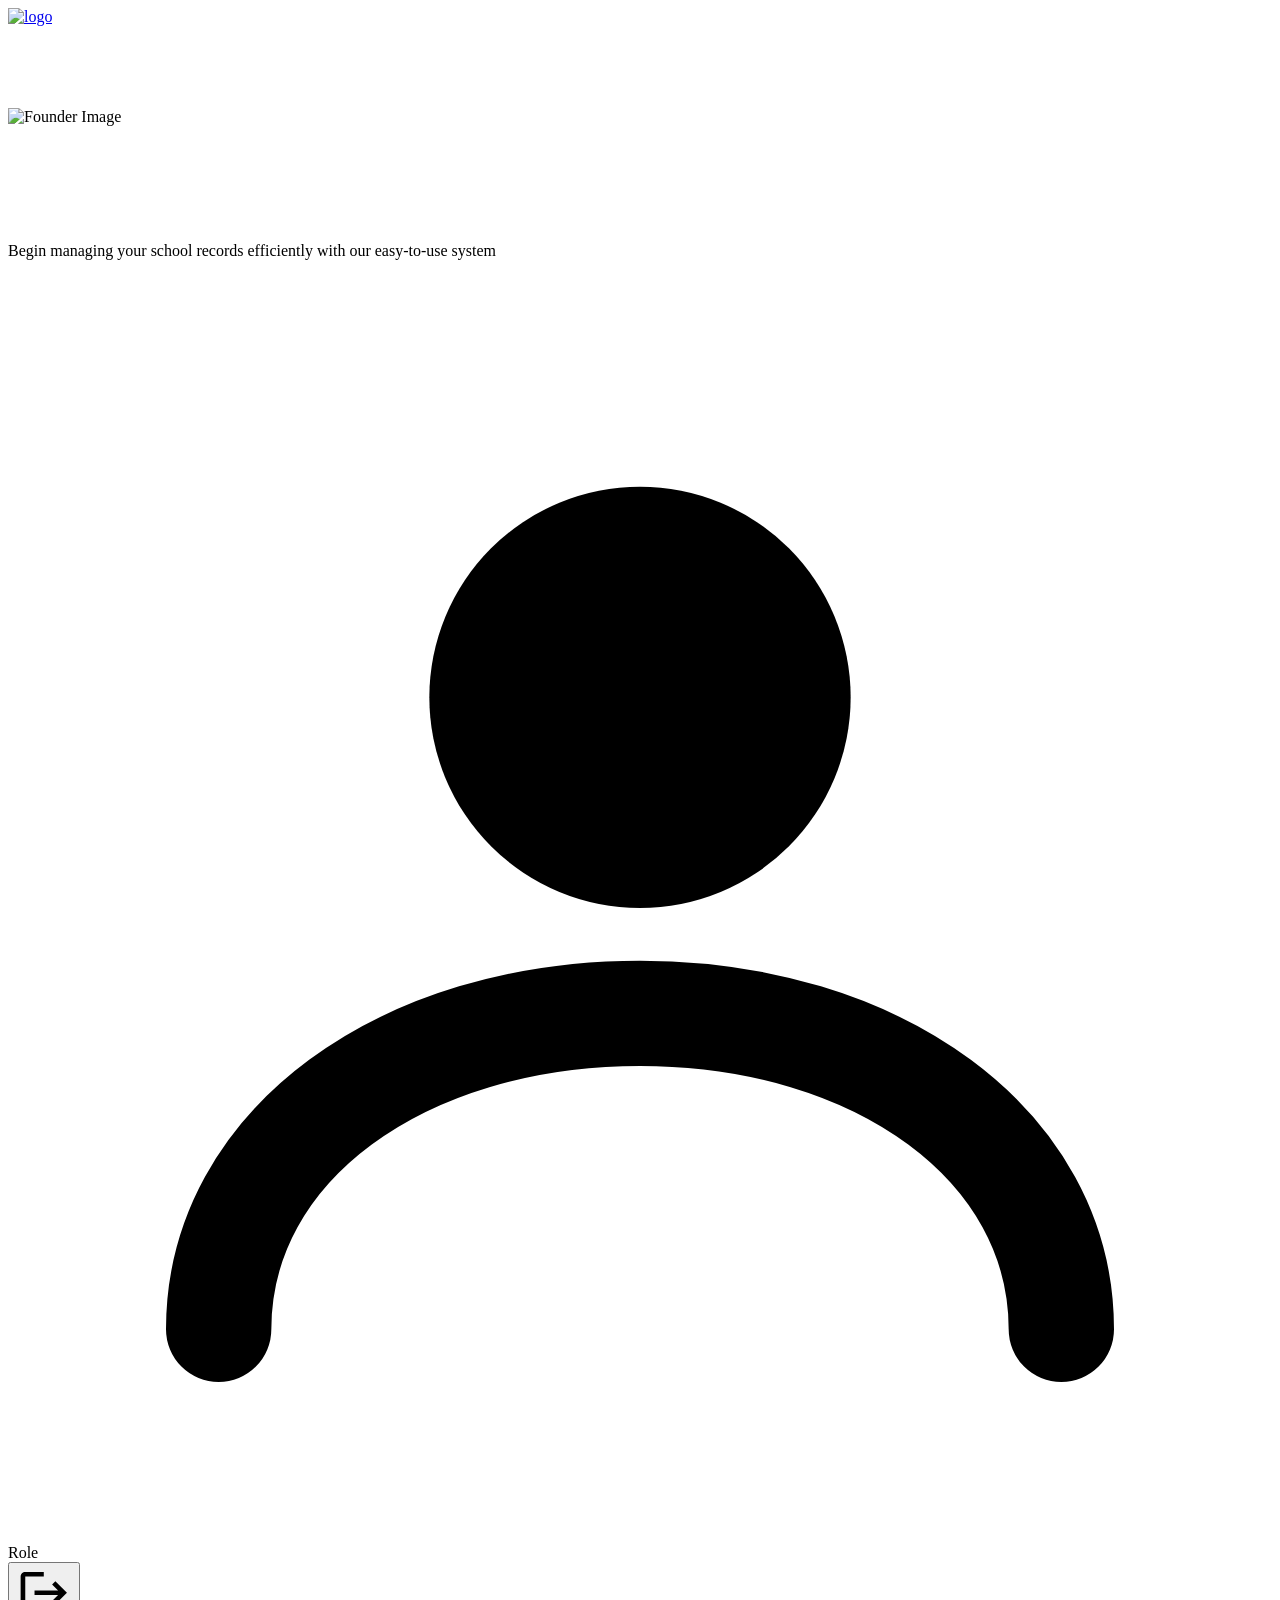
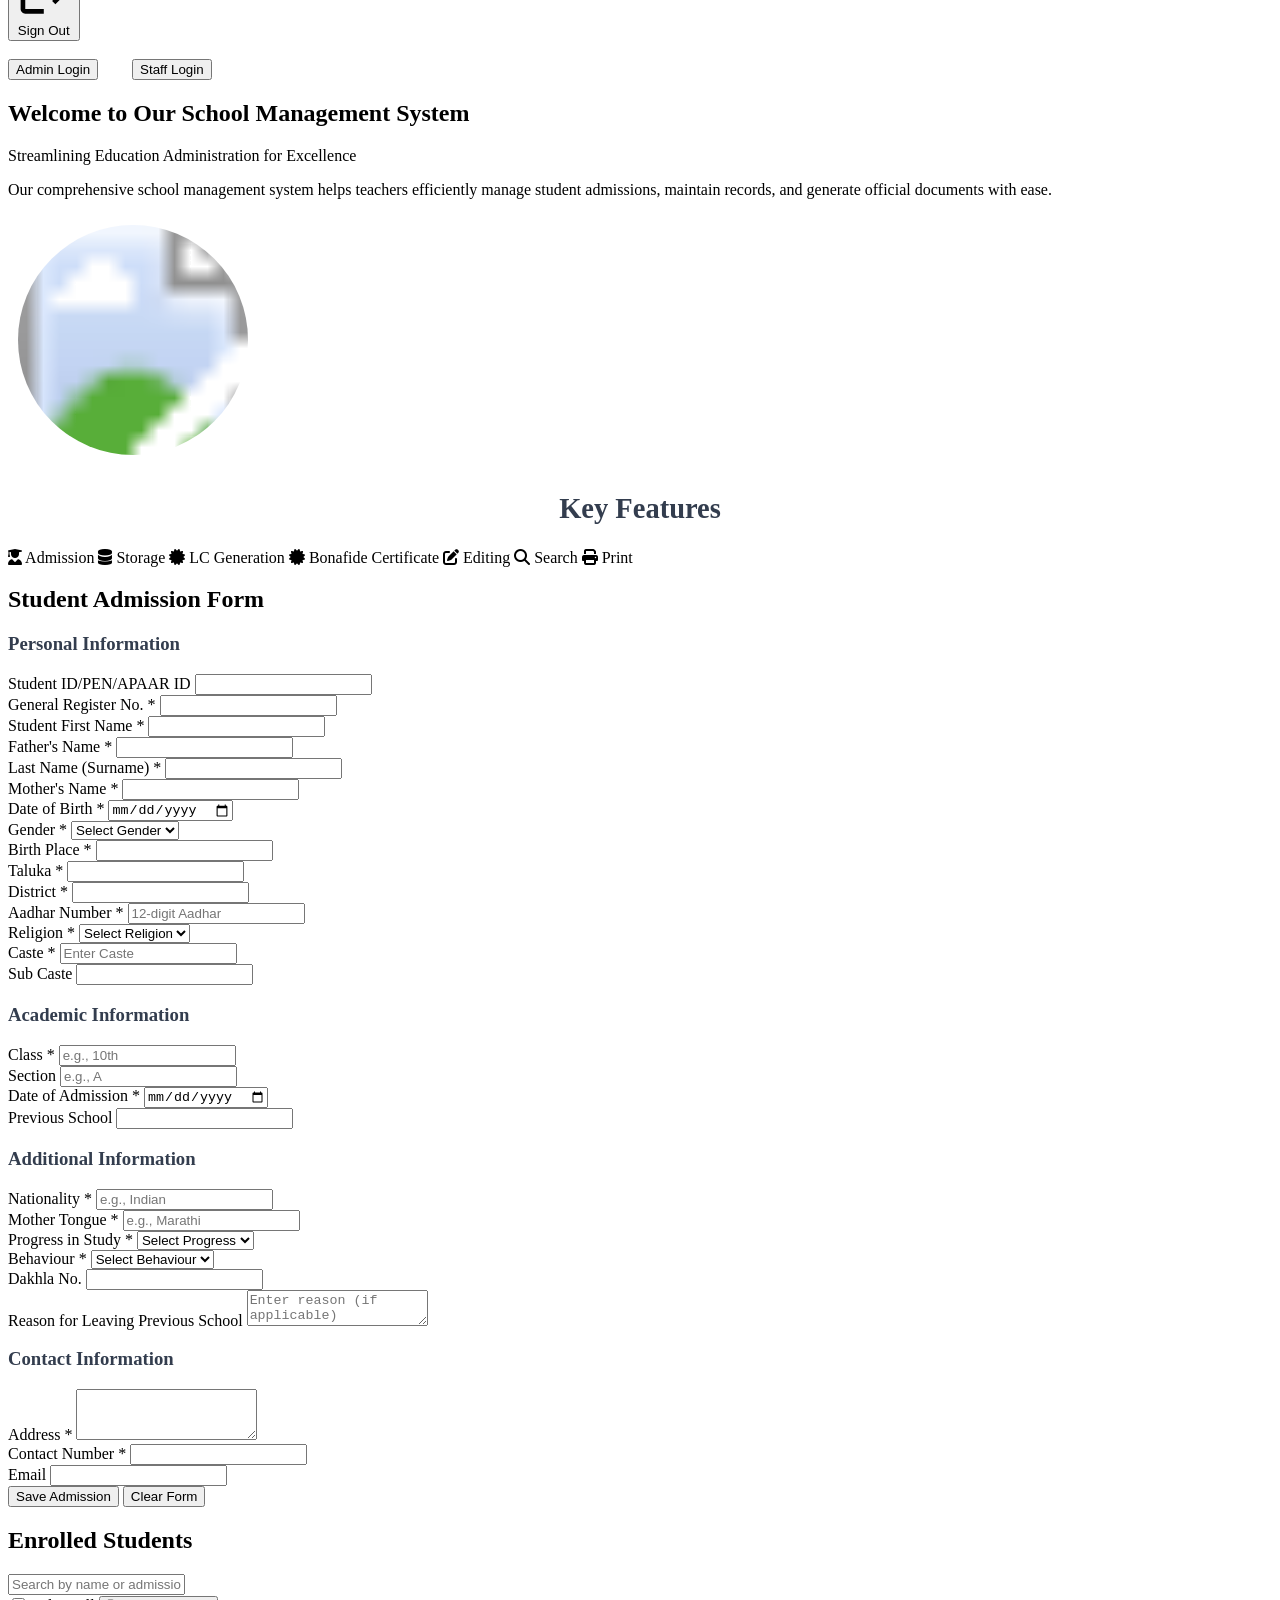
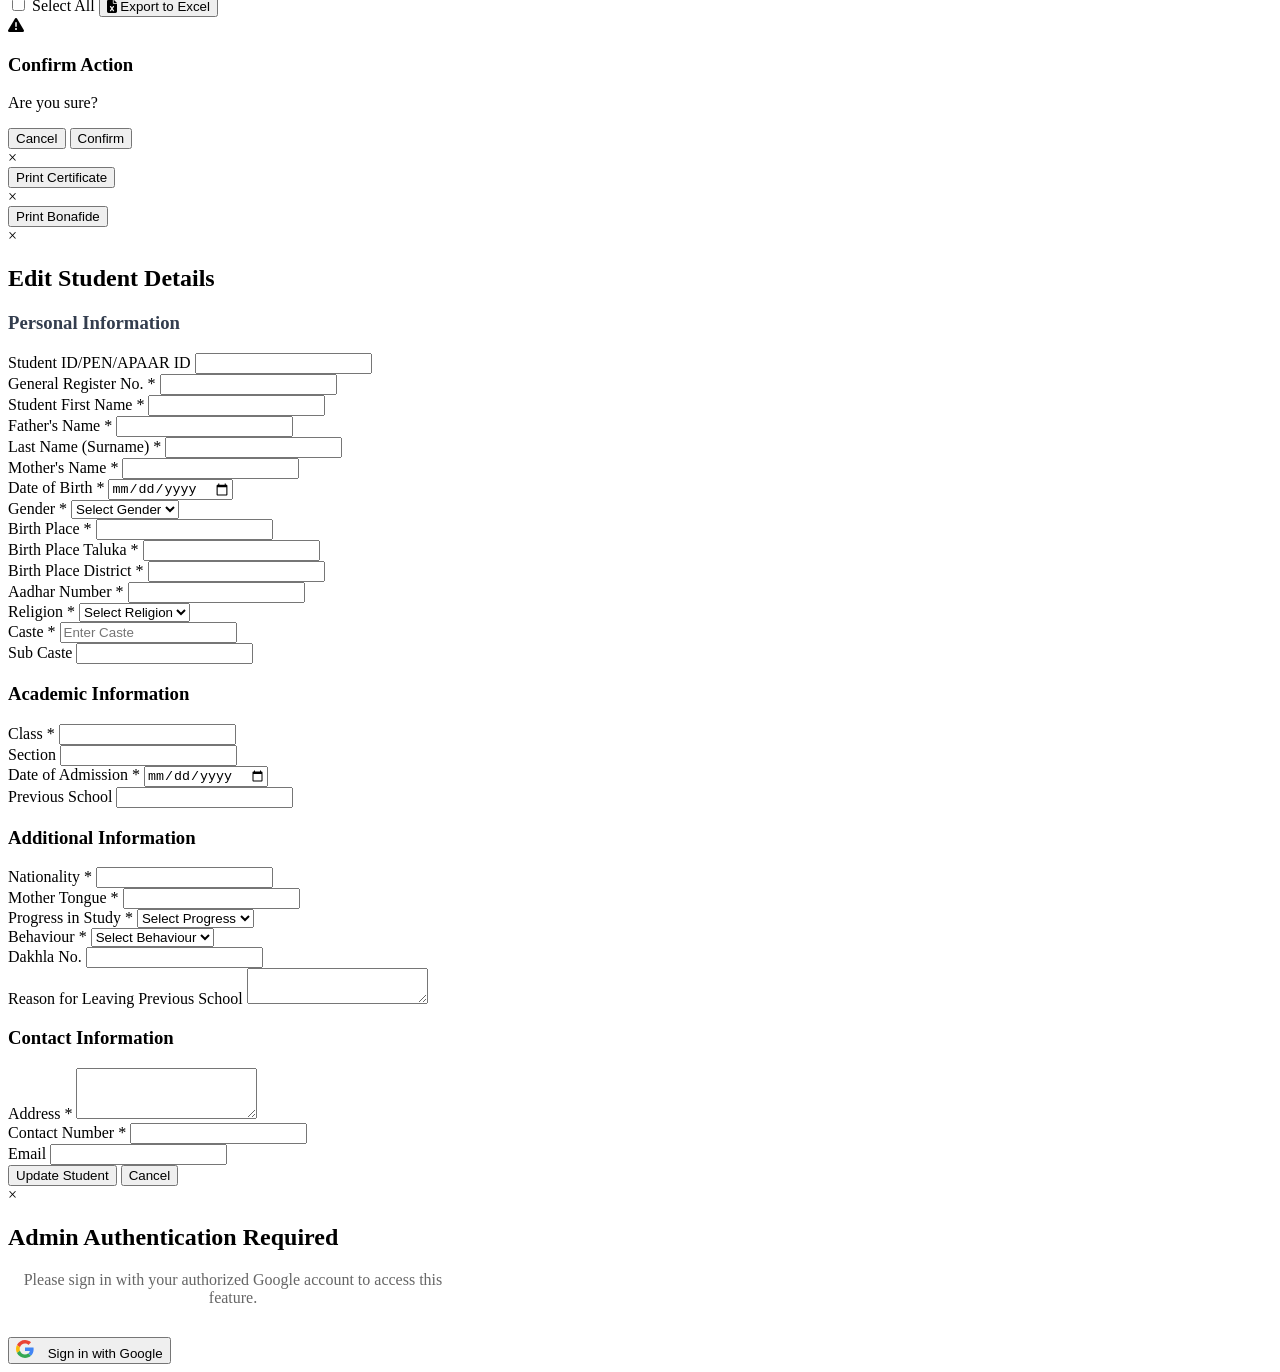
==== index.html @ 390c2765 "Update CSV with DOB in words and set Regno to number only" ====
<!DOCTYPE html>
<html lang="en">

<head>
    <meta charset="UTF-8">
    <meta name="viewport" content="width=device-width, initial-scale=1.0">
    <title>मराठी अध्यापक विद्यालय संलग्नित सरावपाठ शाळा</title>
    <link href="https://fonts.googleapis.com/css?family=Poppins:400,600&display=swap" rel="stylesheet">
    <link href="https://fonts.googleapis.com/css2?family=Noto+Sans+Devanagari:wght@400;600;700&display=swap"
        rel="stylesheet">
    <link rel="stylesheet" href="styles.css">
    <link rel="stylesheet" href="https://cdnjs.cloudflare.com/ajax/libs/font-awesome/6.5.0/css/all.min.css">
    <link rel="icon" href="data:,">
</head>

<body>
    <!-- <div class="container"> -->
    <!-- <header>
            <div class="custom-header-flex">
    <! ...existing content... -->

    <!-- Left Logo
                <a href="index.php">
                    <img src="images/logo.png" alt="Institution Logo" class="img-fluid" style="max-height: 100px;">
                </a>

                <!- College Name and Details -->
    <!-- <div class="text-center">
                    <span style="color: #163269; font-size: 19px; margin-bottom: 5px;">
                        Mahatma Gandhi Vidyamandir's
                    </span>
                    <h3 style="color: #163269; font-size: 25px; margin: 5px 0;">
                        Maharaja Sayajirao Gaikwad Arts, Science &amp; Commerce College
                    </h3>
                    <span style="font-weight: normal; color: #163269; font-size: 19px;">
                        Tal. Malegaon, Dist. Nashik (MS) (Estd. 1959)<br>
                        
                    </span>
                    
                </div> -->

    <!-- Right Logo -->
    <!-- <a href="index.php">
                    <img src="images/Karmaveer bhausaheb hiray.jpg" alt="Founder Image" class="img-fluid img-thumbnail rounded" style="max-height: 100px;">
                </a>
            </div> -->
    <!-- <h1>School Management System</h1>
            <p class="subtitle">Admission & Leaving Certificate Management</p> -->
    </header>
    <nav class="main-nav">
        <div class="nav-inner">
            <a class="nav-brand" href="index.html"><img src="images/logo.png" alt="logo"></a>
            <div class="text-center">
                <span
                    style="color: #ffffff; font-size: 19px; margin-bottom: 5px auto;display: block;text-align: center;">
                    Mahatma Gandhi Vidyamandir's
                </span>
                <h3 style="color: #ffffff; font-size: 25px; margin: 5px 0;">
                    Marathi Adhyapak Vidyalay Attached Saravpath Shala, Malegaon Camp
                </h3>
                <span style="font-weight: normal; color: #ffffff; font-size: 19px;display: block;text-align: center;">
                    Tal. Malegaon, Dist. Nashik, Maharashtra<br>

                </span>

            </div>

            <img src="images/Karmaveer bhausaheb hiray.jpg" alt="Founder Image" class="img-fluid img-thumbnail rounded"
                style="max-height: 110px;">

            <!-- <ul class="nav-links">
      <li><a href="#" onclick="showTab('home')">Home</a></li>
      <li><a href="#" onclick="showTab('admission')">Admission</a></li>
      <li><a href="#" onclick="showTab('students')">Students</a></li>
      <li><a href="#">About</a></li>
    </ul>  -->

            <!-- <button class="nav-toggle" aria-label="Toggle navigation" onclick="toggleNav()">☰</button> -->
        </div>
    </nav>

    <!-- <div class="tab-buttons">
            <button class="tab-btn active" onclick="showTab('home')">Home</button>
            <button class="tab-btn" onclick="showTab('admission')">New Admission</button>
            <button class="tab-btn" onclick="showTab('students')">Student List</button>
        </div> -->
    <br>
    </br>
    <div class="cta-section">
        <h1 style="color: white;">School Management System </h1>
        <p>Begin managing your school records efficiently with our easy-to-use system</p>

        <!-- User Auth Status Display -->
        <div id="userAuthDisplay" class="user-auth-display">
            <div class="user-auth-content">
                <div class="user-avatar">
                    <svg viewBox="0 0 24 24" fill="none" xmlns="http://www.w3.org/2000/svg">
                        <circle cx="12" cy="8" r="4" fill="currentColor" />
                        <path d="M4 20c0-3.5 3.5-6 8-6s8 2.5 8 6" stroke="currentColor" stroke-width="2"
                            stroke-linecap="round" />
                    </svg>
                </div>
                <div class="user-info">
                    <span id="userRoleDisplay" class="user-label">Role</span>
                    <span id="displayUserEmail" class="user-email"></span>
                </div>
            </div>
            <button class="sign-out-btn" onclick="signOutUser()" title="Sign Out">
                <svg viewBox="0 0 24 24" fill="none" xmlns="http://www.w3.org/2000/svg">
                    <path d="M17 7l-1.41 1.41L18.17 11H8v2h10.17l-2.58 2.59L17 17l5-5-5-5z" fill="currentColor" />
                    <path d="M4 5h8V3H4c-1.1 0-2 .9-2 2v14c0 1.1.9 2 2 2h8v-2H4V5z" fill="currentColor" />
                </svg>
                <span>Sign Out</span>
            </button>
        </div>

        <br>
        <div id="loginButtons" class="cta-buttons" style="gap: 30px;">
            <button class="btn btn-primary btn-large" style="margin-right: 30px;" onclick="openAuthModal('admin')">Admin
                Login</button>
            <button class="btn btn-secondary btn-large" onclick="openAuthModal('staff')">Staff Login</button>
        </div>
        <div id="dashboardButtons" class="cta-buttons" style="display: none; gap: 30px;">
            <button class="btn btn-primary btn-large" style="margin-right: 30px;" onclick="showTab('admission')">Add New
                Student</button>
            <button class="btn btn-secondary btn-large" onclick="showTab('students')">View All Students</button>
        </div>
    </div>
    <!-- Home Tab -->
    <div id="home-tab" class="tab-content active">
        <div class="home-container">
            <div class="welcome-section">
                <div class="welcome-text">
                    <h2>Welcome to Our School Management System</h2>
                    <p class="lead-text">Streamlining Education Administration for Excellence</p>
                    <p>Our comprehensive school management system helps teachers efficiently manage student admissions,
                        maintain records, and generate official documents with ease.</p>
                </div>
                <div class="welcome-image">
                    <!-- <div class="icon-placeholder">
                            <svg viewBox="0 0 200 200" xmlns="http://www.w3.org/2000/svg">
                                <circle cx="100" cy="100" r="80" fill="background: linear-gradient(135deg, #f8fafc, #e2e8f0, #c7d2fe);" opacity="0.02"/>
                                <path d="M100 40 L100 80 M100 80 Q100 90 110 90 L130 90 Q140 90 140 100 L140 140" stroke="#FF6B6B" stroke-width="4" fill="none"/>
                                <circle cx="100" cy="30" r="8" fill="#FF6B6B"/>
                                <circle cx="140" cy="150" r="8" fill="#FF6B6B"/>
                                <path d="M60 80 L60 140 M60 80 Q60 70 70 70 L90 70" stroke="#FFA07A" stroke-width="4" fill="none"/>
                                <circle cx="60" cy="150" r="8" fill="#FFA07A"/> -->
                    <!-- </svg>
                        </div> -->
                    <div class="icon-placeholder">
                        <svg width="250" height="250" viewBox="0 0 250 250" xmlns="http://www.w3.org/2000/svg">
                            <!-- Single background circle -->
                            <circle cx="125" cy="125" r="115" fill="#ffffff" style="opacity:0.02;" />
                            <!-- Image perfectly cropped inside the circle -->
                            <defs>
                                <clipPath id="circleClip">
                                    <circle cx="125" cy="125" r="115"></circle>
                                </clipPath>
                            </defs>
                            <image href="images/group.png" x="10" y="10" width="230" height="230"
                                clip-path="url(#circleClip)" preserveAspectRatio="xMidYMid slice" />
                        </svg>
                    </div>

                </div>

            </div>



            <!-- <div class="features-section"> -->

            <section class="keyfeature-section">
                <div class="container">
                    <!-- <h2 class="section-title center; ">Key Features</h2> -->
                    <span
                        style="color: #333D4E; font-size: 19px; margin-bottom: 5px auto; display: block; text-align: center;">
                        <h2>Key Features</h2>
                    </span>

                    <div class="keyfeature-floating">
                        <span class="keyfeature-badge active"><i class="fas fa-user-graduate"></i> Admission</span>
                        <span class="keyfeature-badge"><i class="fas fa-database"></i> Storage</span>
                        <span class="keyfeature-badge"><i class="fas fa-certificate"></i> LC Generation</span>
                        <span class="keyfeature-badge"><i class="fas fa-certificate"></i> Bonafide Certificate</span>
                        <span class="keyfeature-badge"><i class="fas fa-edit"></i> Editing</span>
                        <span class="keyfeature-badge"><i class="fas fa-search"></i> Search</span>
                        <span class="keyfeature-badge"><i class="fas fa-print"></i> Print</span>
                    </div>
                </div>
            </section>


            <!-- <h3>Key Features</h3>
                    <div class="features-floating">
    <span class="features-badge"><span class="feature-icon"></span> Admission</span>
    <span class="features-badge"><span class="feature-icon"></span> Storage</span>
    <span class="features-badge"><span class="feature-icon"></span> LC Generation</span>
    <span class="features-badge"><span class="feature-icon"></span> Editing</span>
    <span class="features-badge"><span class="feature-icon"></span> Search</span>
    <span class="features-badge"><span class="feature-icon"></span> Print</span>
</div> -->
            <!-- <div class="features-grid">
                        <div class="feature-card">
                            <div class="feature-icon">📝</div>
                            <h4>Digital Admission</h4>
                            <p>Efficient online admission form with comprehensive student information collection</p>
                        </div>
                        <div class="feature-card">
                            <div class="feature-icon">💾</div>
                            <h4>Secure Storage</h4>
                            <p>All student data is securely stored and easily accessible whenever needed</p>
                        </div>
                        <div class="feature-card">
                            <div class="feature-icon">🎓</div>
                            <h4>LC Generation</h4>
                            <p>Automatically generate professional leaving certificates from admission records</p>
                        </div>
                        <div class="feature-card">
                            <div class="feature-icon">✏️</div>
                            <h4>Easy Editing</h4>
                            <p>Update student information anytime to maintain accurate records</p>
                        </div>
                        <div class="feature-card">
                            <div class="feature-icon">🔍</div>
                            <h4>Quick Search</h4>
                            <p>Find student records instantly with powerful search functionality</p>
                        </div>
                        <div class="feature-card">
                            <div class="feature-icon">🖨️</div>
                            <h4>Print Ready</h4>
                            <p>Professional print-ready documents formatted for official use</p>
                        </div>
                    </div> -->
        </div>


    </div>
    </div>

    <!-- Admission Form Tab -->
    <div id="admission-tab" class="tab-content">
        <div class="form-container">
            <h2>Student Admission Form</h2>
            <form id="admissionForm">
                <div class="form-section">
                    <h3 style="color: #333D4E;">Personal Information </h3>
                    <div class="form-row">
                        <div class="form-group">
                            <label for="studentPenId">Student ID/PEN/APAAR ID</label>
                            <input type="text" id="studentPenId" name="studentPenId">
                        </div>
                        <div class="form-group">
                            <label for="registrationNo">General Register No. *</label>
                            <input type="number" id="registrationNo" name="registrationNo" min="0" required>
                        </div>
                    </div>
                    
                    <div class="form-row">
                        <div class="form-group">
                            <label for="studentName">Student First Name *</label>
                            <input type="text" id="studentName" name="studentName" required>
                        </div>
                    </div>

                    <div class="form-row">
                        <div class="form-group">
                            <label for="fatherName">Father's Name *</label>
                            <input type="text" id="fatherName" name="fatherName" required>
                        </div>
                        <div class="form-group">
                            <label for="lastName">Last Name (Surname) *</label>
                            <input type="text" id="lastName" name="lastName" required>
                        </div>
                    </div>

                    <div class="form-row">
                        <div class="form-group">
                            <label for="motherName">Mother's Name *</label>
                            <input type="text" id="motherName" name="motherName" required>
                        </div>
                        <div class="form-group">
                        </div>
                    </div>

                    <div class="form-row">
                        <div class="form-group">
                            <label for="dob">Date of Birth *</label>
                            <input type="date" id="dob" name="dob" required>
                        </div>
                        <div class="form-group">
                            <label for="gender">Gender *</label>
                            <select id="gender" name="gender" required>
                                <option value="">Select Gender</option>
                                <option value="पुरुष">पुरुष</option>
                                <option value="स्त्री">स्त्री</option>
                            </select>
                        </div>
                    </div>

                    <div class="form-row">
                        <div class="form-group">
                            <label for="birthPlace">Birth Place *</label>
                            <input type="text" id="birthPlace" name="birthPlace" required>
                        </div>
                        <div class="form-group">
                            <label for="birthTaluka">Taluka *</label>
                            <input type="text" id="birthTaluka" name="birthTaluka" required>
                        </div>
                    </div>

                    <div class="form-row">
                        <div class="form-group">
                            <label for="birthDistrict">District *</label>
                            <input type="text" id="birthDistrict" name="birthDistrict" required>
                        </div>
                        <div class="form-group">
                            <label for="aadharNo">Aadhar Number *</label>
                            <input type="text" id="aadharNo" name="aadharNo" pattern="[0-9]{12}" maxlength="12"
                                placeholder="12-digit Aadhar" required>
                        </div>
                    </div>



                    <div class="form-row">
                        <div class="form-group">
                            <label for="religion">Religion *</label>
                            <select id="religion" name="religion" required>
                                <option value="">Select Religion</option>
                                <option value="हिंदू">हिंदू</option>
                                <option value="मुस्लिम">मुस्लिम</option>
                                <option value="ख्रिश्चन">ख्रिश्चन</option>
                                <option value="सिख">सिख</option>
                                <option value="बौद्ध">बौद्ध</option>
                                <option value="जैन">जैन</option>
                                <option value="इतर">इतर</option>
                            </select>
                        </div>
                        <div class="form-group">
                            <label for="caste">Caste *</label>
                            <input type="text" id="caste" name="caste" placeholder="Enter Caste" required>
                        </div>
                    </div>

                    <div class="form-row">
                        <div class="form-group">
                            <label for="subCaste">Sub Caste</label>
                            <input type="text" id="subCaste" name="subCaste">
                        </div>
                    </div>
                </div>

                <div class="form-section">
                    <h3 style="color: #333D4E;">Academic Information</h3>
                    <div class="form-row">
                        <div class="form-group">
                            <label for="class">Class *</label>
                            <input type="text" id="class" name="class" placeholder="e.g., 10th" required>
                        </div>
                        <div class="form-group">
                            <label for="section">Section</label>
                            <input type="text" id="section" name="section" placeholder="e.g., A">
                        </div>
                    </div>

                    <div class="form-row">
                        <div class="form-group">
                            <label for="admissionDate">Date of Admission *</label>
                            <input type="date" id="admissionDate" name="admissionDate" required>
                        </div>
                        <div class="form-group">
                            <label for="previousSchool">Previous School</label>
                            <input type="text" id="previousSchool" name="previousSchool">
                        </div>
                    </div>
                </div>

                <div class="form-section">
                    <h3 style="color: #333D4E;">Additional Information</h3>
                    <div class="form-row">
                        <div class="form-group">
                            <label for="nationality">Nationality *</label>
                            <input type="text" id="nationality" name="nationality" placeholder="e.g., Indian" required>
                        </div>
                        <div class="form-group">
                            <label for="motherTongue">Mother Tongue *</label>
                            <input type="text" id="motherTongue" name="motherTongue" placeholder="e.g., Marathi"
                                required>
                        </div>
                    </div>

                    <div class="form-row">
                        <div class="form-group">
                            <label for="progressInStudy">Progress in Study *</label>
                            <select id="progressInStudy" name="progressInStudy" required>
                                <option value="">Select Progress</option>
                                <option value="चांगली">चांगली</option>
                                <option value="बरी">बरी</option>
                            </select>
                        </div>
                        <div class="form-group">
                            <label for="behaviour">Behaviour *</label>
                            <select id="behaviour" name="behaviour" required>
                                <option value="">Select Behaviour</option>
                                <option value="चांगली">चांगली</option>
                                <option value="बरी">बरी</option>
                            </select>
                        </div>
                    </div>

                    <div class="form-row">
                        <div class="form-group">
                            <label for="dakhlaNo">Dakhla No.</label>
                            <input type="text" id="dakhlaNo" name="dakhlaNo">
                        </div>
                        <div class="form-group">
                            <label for="reasonForLeaving">Reason for Leaving Previous School</label>
                            <textarea id="reasonForLeaving" name="reasonForLeaving" rows="2"
                                placeholder="Enter reason (if applicable)"></textarea>
                        </div>
                    </div>
                </div>

                <div class="form-section">
                    <h3 style="color: #333D4E;">Contact Information</h3>
                    <div class="form-row">
                        <div class="form-group">
                            <label for="address">Address *</label>
                            <textarea id="address" name="address" rows="3" required></textarea>
                        </div>
                    </div>

                    <div class="form-row">
                        <div class="form-group">
                            <label for="phone">Contact Number *</label>
                            <input type="tel" id="phone" name="phone" required>
                        </div>
                        <div class="form-group">
                            <label for="email">Email</label>
                            <input type="email" id="email" name="email">
                        </div>
                    </div>
                </div>

                <div class="form-actions">
                    <button type="submit" class="btn btn-primary">Save Admission</button>
                    <button type="reset" class="btn btn-secondary">Clear Form</button>
                </div>
            </form>
        </div>
    </div>

    <!-- Students List Tab -->
    <div id="students-tab" class="tab-content">
        <div class="students-container">
            <h2>Enrolled Students</h2>
            <div class="search-box">
                <input type="text" id="searchStudent" placeholder="Search by name or admission number..."
                    onkeyup="filterStudents()">
                <div class="bulk-action-bar">
                    <label class="select-all-label">
                        <input type="checkbox" id="selectAllCheckbox" onchange="toggleSelectAll()">
                        <span class="custom-checkbox"></span>
                        <span class="label-text">Select All</span>
                    </label>
                    <button class="btn btn-danger btn-bulk-delete" onclick="deleteSelectedStudents()"
                        style="display: none;" id="bulkDeleteBtn">
                        <i class="fas fa-trash"></i> Delete Selected (<span id="selectedCount">0</span>)
                    </button>
                    <button class="btn btn-success" onclick="exportToCSV()">
                        <i class="fas fa-file-excel"></i> Export to Excel
                    </button>
                </div>
            </div>
            <div id="studentsList" class="students-list"></div>
        </div>
    </div>
    </div>

    <!-- Custom Confirm & Password Modal -->
    <div id="customConfirmModal" class="modal custom-alert-modal">
        <div class="modal-content custom-confirm-content">
            <div class="confirm-icon">
                <i class="fas fa-exclamation-triangle"></i>
            </div>
            <h3 id="confirmTitle">Confirm Action</h3>
            <p id="confirmMessage">Are you sure?</p>
            <div id="passwordInputContainer" style="display: none; width: 100%;">
                <input type="password" id="confirmPassword" placeholder="Enter Master Password..."
                    class="custom-password-input">
            </div>
            <div class="modal-actions">
                <button class="btn btn-secondary" id="confirmCancelBtn">Cancel</button>
                <button class="btn btn-danger" id="confirmOkBtn">Confirm</button>
            </div>
        </div>
    </div>

    <!-- Modal for Leaving Certificate -->
    <div id="certificateModal" class="modal">
        <div class="modal-content">
            <span class="close" onclick="closeModal()">&times;</span>
            <div id="certificateContent"></div>
            <div class="modal-actions">
                <button class="btn btn-primary" onclick="printCertificate()">Print Certificate</button>
            </div>
        </div>
    </div>

    <!-- Modal for Bonafide Certificate -->
    <div id="bonafideModal" class="modal">
        <div class="modal-content">
            <span class="close" onclick="closeBonafideModal()">&times;</span>
            <div id="bonafideContent"></div>
            <div class="modal-actions">
                <button class="btn btn-primary" onclick="printBonafide()">Print Bonafide</button>
            </div>
        </div>
    </div>

    <!-- Modal for Editing Student -->
    <div id="editModal" class="modal">
        <div class="modal-content">
            <span class="close" onclick="closeEditModal()">&times;</span>
            <div class="form-container">
                <h2>Edit Student Details</h2>
                <form id="editForm">
                    <input type="hidden" id="editStudentId" name="editStudentId">

                    <div class="form-section">
                        <h3 style="color: #333D4E;">Personal Information</h3>
                        <div class="form-row">
                            <div class="form-group">
                                <label for="editStudentPenId">Student ID/PEN/APAAR ID</label>
                                <input type="text" id="editStudentPenId" name="studentPenId">
                            </div>
                            <div class="form-group">
                                <label for="editRegistrationNo">General Register No. *</label>
                                <input type="number" id="editRegistrationNo" name="registrationNo" min="0" required>
                            </div>
                        </div>
                        
                        <div class="form-row">
                            <div class="form-group">
                                <label for="editStudentName">Student First Name *</label>
                                <input type="text" id="editStudentName" name="studentName" required>
                            </div>
                        </div>

                        <div class="form-row">
                            <div class="form-group">
                                <label for="editFatherName">Father's Name *</label>
                                <input type="text" id="editFatherName" name="fatherName" required>
                            </div>
                            <div class="form-group">
                                <label for="editLastName">Last Name (Surname) *</label>
                                <input type="text" id="editLastName" name="lastName" required>
                            </div>
                        </div>

                        <div class="form-row">
                            <div class="form-group">
                                <label for="editMotherName">Mother's Name *</label>
                                <input type="text" id="editMotherName" name="motherName" required>
                            </div>
                            <div class="form-group">
                            </div>
                        </div>

                        <div class="form-row">
                            <div class="form-group">
                                <label for="editDob">Date of Birth *</label>
                                <input type="date" id="editDob" name="dob" required>
                            </div>
                            <div class="form-group">
                                <label for="editGender">Gender *</label>
                                <select id="editGender" name="gender" required>
                                    <option value="">Select Gender</option>
                                    <option value="पुरुष">पुरुष</option>
                                    <option value="स्त्री">स्त्री</option>
                                </select>
                            </div>
                        </div>

                        <div class="form-row">
                            <div class="form-group">
                                <label for="editBirthPlace">Birth Place *</label>
                                <input type="text" id="editBirthPlace" name="birthPlace" required>
                            </div>
                            <div class="form-group">
                                <label for="editBirthTaluka">Birth Place Taluka *</label>
                                <input type="text" id="editBirthTaluka" name="birthTaluka" required>
                            </div>
                        </div>

                        <div class="form-row">
                            <div class="form-group">
                                <label for="editBirthDistrict">Birth Place District *</label>
                                <input type="text" id="editBirthDistrict" name="birthDistrict" required>
                            </div>
                            <div class="form-group">
                                <label for="editAadharNo">Aadhar Number *</label>
                                <input type="text" id="editAadharNo" name="aadharNo" pattern="[0-9]{12}" maxlength="12"
                                    required>
                            </div>
                        </div>



                        <div class="form-row">
                            <div class="form-group">
                                <label for="editReligion">Religion *</label>
                                <select id="editReligion" name="religion" required>
                                    <option value="">Select Religion</option>
                                    <option value="हिंदू">हिंदू</option>
                                    <option value="मुस्लिम">मुस्लिम</option>
                                    <option value="ख्रिश्चन">ख्रिश्चन</option>
                                    <option value="सिख">सिख</option>
                                    <option value="बौद्ध">बौद्ध</option>
                                    <option value="जैन">जैन</option>
                                    <option value="इतर">इतर</option>
                                </select>
                            </div>
                            <div class="form-group">
                                <label for="editCaste">Caste *</label>
                                <input type="text" id="editCaste" name="caste" placeholder="Enter Caste" required>
                            </div>
                        </div>

                        <div class="form-row">
                            <div class="form-group">
                                <label for="editSubCaste">Sub Caste</label>
                                <input type="text" id="editSubCaste" name="subCaste">
                            </div>
                        </div>
                    </div>

                    <div class="form-section">
                        <h3>Academic Information</h3>
                        <div class="form-row">
                            <div class="form-group">
                                <label for="editClass">Class *</label>
                                <input type="text" id="editClass" name="class" required>
                            </div>
                            <div class="form-group">
                                <label for="editSection">Section</label>
                                <input type="text" id="editSection" name="section">
                            </div>
                        </div>

                        <div class="form-row">
                            <div class="form-group">
                                <label for="editAdmissionDate">Date of Admission *</label>
                                <input type="date" id="editAdmissionDate" name="admissionDate" required>
                            </div>
                            <div class="form-group">
                                <label for="editPreviousSchool">Previous School</label>
                                <input type="text" id="editPreviousSchool" name="previousSchool">
                            </div>
                        </div>
                    </div>

                    <div class="form-section">
                        <h3>Additional Information</h3>
                        <div class="form-row">
                            <div class="form-group">
                                <label for="editNationality">Nationality *</label>
                                <input type="text" id="editNationality" name="nationality" required>
                            </div>
                            <div class="form-group">
                                <label for="editMotherTongue">Mother Tongue *</label>
                                <input type="text" id="editMotherTongue" name="motherTongue" required>
                            </div>
                        </div>

                        <div class="form-row">
                            <div class="form-group">
                                <label for="editProgressInStudy">Progress in Study *</label>
                                <select id="editProgressInStudy" name="progressInStudy" required>
                                    <option value="">Select Progress</option>
                                    <option value="चांगली">चांगली</option>
                                    <option value="बरी">बरी</option>
                                </select>
                            </div>
                            <div class="form-group">
                                <label for="editBehaviour">Behaviour *</label>
                                <select id="editBehaviour" name="behaviour" required>
                                    <option value="">Select Behaviour</option>
                                    <option value="चांगली">चांगली</option>
                                    <option value="बरी">बरी</option>
                                </select>
                            </div>
                        </div>

                        <div class="form-row">
                            <div class="form-group">
                                <label for="editDakhlaNo">Dakhla No.</label>
                                <input type="text" id="editDakhlaNo" name="dakhlaNo">
                            </div>
                            <div class="form-group">
                                <label for="editReasonForLeaving">Reason for Leaving Previous School</label>
                                <textarea id="editReasonForLeaving" name="reasonForLeaving" rows="2"></textarea>
                            </div>
                        </div>
                    </div>

                    <div class="form-section">
                        <h3>Contact Information</h3>
                        <div class="form-row">
                            <div class="form-group">
                                <label for="editAddress">Address *</label>
                                <textarea id="editAddress" name="address" rows="3" required></textarea>
                            </div>
                        </div>

                        <div class="form-row">
                            <div class="form-group">
                                <label for="editPhone">Contact Number *</label>
                                <input type="tel" id="editPhone" name="phone" required>
                            </div>
                            <div class="form-group">
                                <label for="editEmail">Email</label>
                                <input type="email" id="editEmail" name="email">
                            </div>
                        </div>
                    </div>

                    <div class="form-actions">
                        <button type="submit" class="btn btn-primary">Update Student</button>
                        <button type="button" class="btn btn-secondary" onclick="closeEditModal()">Cancel</button>
                    </div>
                </form>
            </div>
        </div>
    </div>

    <!-- Authentication Modal -->
    <div id="authModal" class="modal">
        <div class="modal-content" style="max-width: 450px;">
            <span class="close" onclick="closeAuthModal()">&times;</span>
            <div class="auth-container">
                <h2>Admin Authentication Required</h2>
                <p style="text-align: center; color: #666; margin-bottom: 30px;">Please sign in with your authorized
                    Google account to access this feature.</p>

                <div id="authStatus"
                    style="display: none; padding: 10px; border-radius: 5px; margin-bottom: 20px; text-align: center;">
                </div>

                <button class="btn btn-google" onclick="signInWithGoogle()">
                    <svg width="18" height="18" xmlns="http://www.w3.org/2000/svg" viewBox="0 0 48 48"
                        style="margin-right: 10px;">
                        <path fill="#EA4335"
                            d="M24 9.5c3.54 0 6.71 1.22 9.21 3.6l6.85-6.85C35.9 2.38 30.47 0 24 0 14.62 0 6.51 5.38 2.56 13.22l7.98 6.19C12.43 13.72 17.74 9.5 24 9.5z" />
                        <path fill="#4285F4"
                            d="M46.98 24.55c0-1.57-.15-3.09-.38-4.55H24v9.02h12.94c-.58 2.96-2.26 5.48-4.78 7.18l7.73 6c4.51-4.18 7.09-10.36 7.09-17.65z" />
                        <path fill="#FBBC05"
                            d="M10.53 28.59c-.48-1.45-.76-2.99-.76-4.59s.27-3.14.76-4.59l-7.98-6.19C.92 16.46 0 20.12 0 24c0 3.88.92 7.54 2.56 10.78l7.97-6.19z" />
                        <path fill="#34A853"
                            d="M24 48c6.48 0 11.93-2.13 15.89-5.81l-7.73-6c-2.15 1.45-4.92 2.3-8.16 2.3-6.26 0-11.57-4.22-13.47-9.91l-7.98 6.19C6.51 42.62 14.62 48 24 48z" />
                        <path fill="none" d="M0 0h48v48H0z" />
                    </svg>
                    Sign in with Google
                </button>

                <div id="userInfo"
                    style="display: none; margin-top: 20px; padding: 15px; background: #f0f9ff; border-radius: 8px; text-align: center;">
                    <p style="margin: 0; color: #333;">Signed in as:</p>
                    <p id="userEmail" style="margin: 5px 0 0 0; font-weight: 600; color: #0066cc;"></p>
                </div>
            </div>
        </div>
    </div>

    <script src="https://cdnjs.cloudflare.com/ajax/libs/html2canvas/1.4.1/html2canvas.min.js"></script>
    <script src="https://cdnjs.cloudflare.com/ajax/libs/jspdf/2.5.1/jspdf.umd.min.js"></script>
    <script type="module" src="script.js"></script>
</body>

</html>
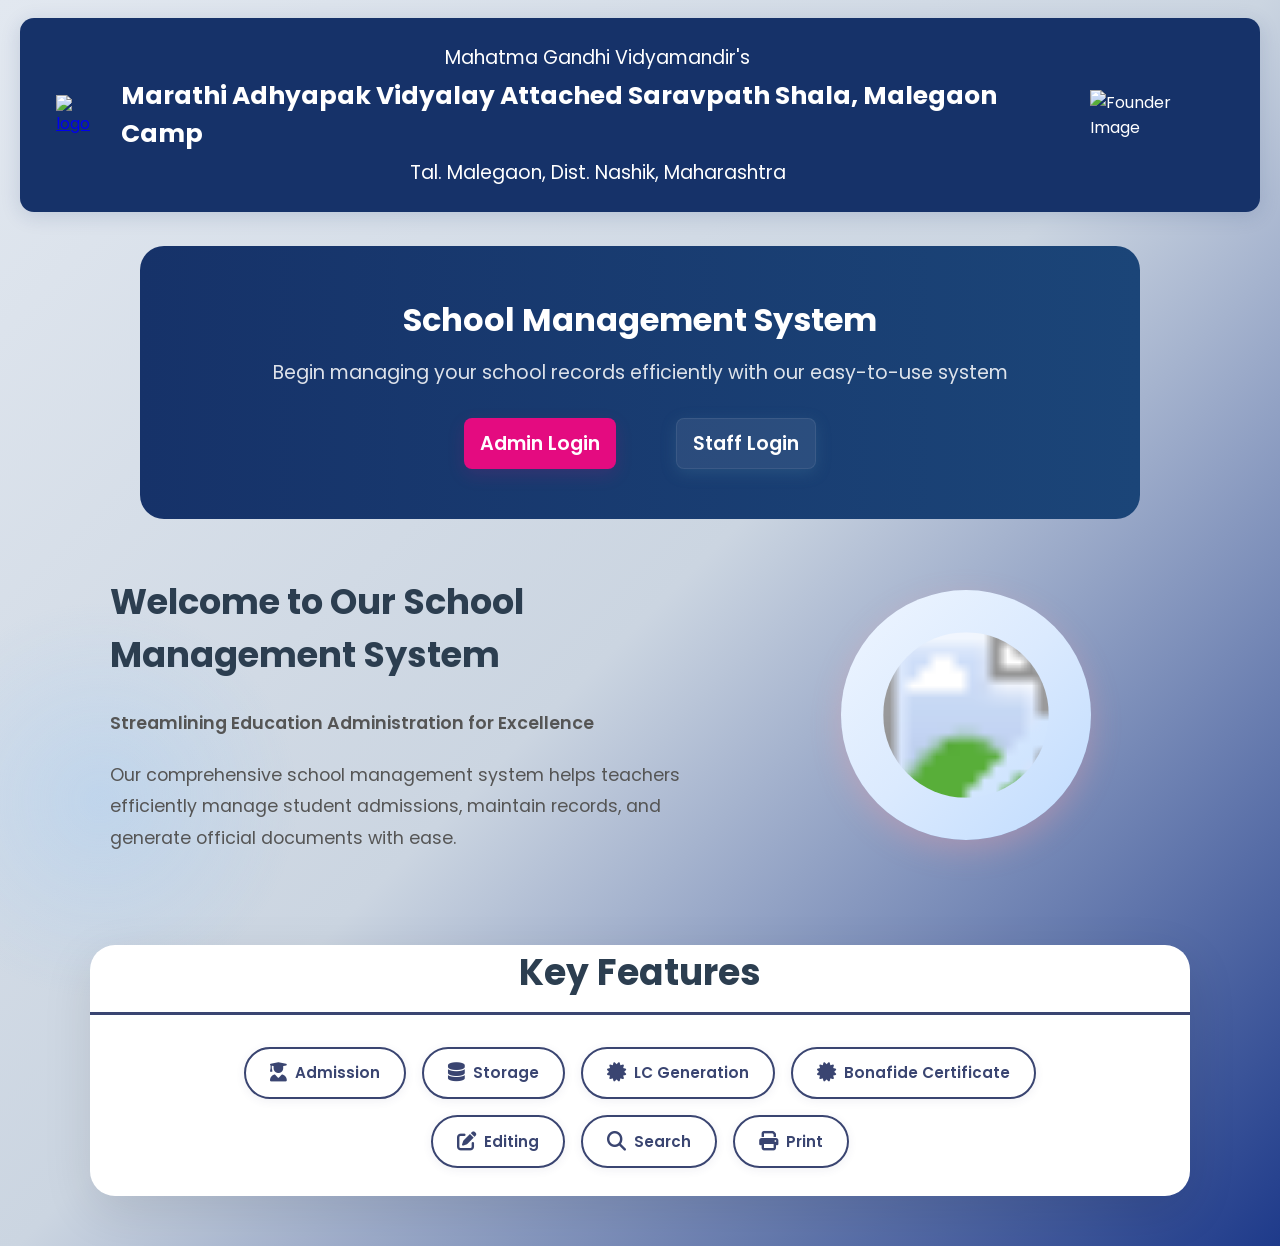
==== commit fac1db65: "Rework LC generation: ruled grid layout, hole-punch margins, mobile fix, custom issue date - Rebuild" ====
--- a/index.html
+++ b/index.html
@@ -315,9 +315,9 @@
                             <input type="text" id="birthDistrict" name="birthDistrict" required>
                         </div>
                         <div class="form-group">
-                            <label for="aadharNo">Aadhar Number *</label>
+                            <label for="aadharNo">Aadhar Number</label>
                             <input type="text" id="aadharNo" name="aadharNo" pattern="[0-9]{12}" maxlength="12"
-                                placeholder="12-digit Aadhar" required>
+                                placeholder="12-digit Aadhar">
                         </div>
                     </div>
 
@@ -418,6 +418,13 @@
                             <label for="reasonForLeaving">Reason for Leaving Previous School</label>
                             <textarea id="reasonForLeaving" name="reasonForLeaving" rows="2"
                                 placeholder="Enter reason (if applicable)"></textarea>
+                        </div>
+                    </div>
+
+                    <div class="form-row">
+                        <div class="form-group">
+                            <label for="dakhlaDate">Dakhla Issue Date (दाखला देण्याची तारीख)</label>
+                            <input type="date" id="dakhlaDate" name="dakhlaDate">
                         </div>
                     </div>
                 </div>
@@ -600,9 +607,8 @@
                                 <input type="text" id="editBirthDistrict" name="birthDistrict" required>
                             </div>
                             <div class="form-group">
-                                <label for="editAadharNo">Aadhar Number *</label>
-                                <input type="text" id="editAadharNo" name="aadharNo" pattern="[0-9]{12}" maxlength="12"
-                                    required>
+                                <label for="editAadharNo">Aadhar Number</label>
+                                <input type="text" id="editAadharNo" name="aadharNo" pattern="[0-9]{12}" maxlength="12">
                             </div>
                         </div>
 
@@ -701,6 +707,13 @@
                             <div class="form-group">
                                 <label for="editReasonForLeaving">Reason for Leaving Previous School</label>
                                 <textarea id="editReasonForLeaving" name="reasonForLeaving" rows="2"></textarea>
+                            </div>
+                        </div>
+
+                        <div class="form-row">
+                            <div class="form-group">
+                                <label for="editDakhlaDate">Dakhla Issue Date (दाखला देण्याची तारीख)</label>
+                                <input type="date" id="editDakhlaDate" name="dakhlaDate">
                             </div>
                         </div>
                     </div>
--- a/styles.css
+++ b/styles.css
@@ -0,0 +1,2600 @@
+/* Floating key features badges row */
+.keyfeature-floating {
+    display: flex;
+    flex-wrap: wrap;
+    gap: 18px;
+    justify-content: center;
+    margin-bottom: 28px;
+}
+.keyfeature-badge {
+
+    color: var(--primary, #163269);
+    border-radius: 22px;
+    box-shadow: 0 2px 8px rgba(22,50,105,0.08);
+    padding: 10px 28px;
+    font-weight: 600;
+    font-size: 1.08em;
+    display: flex;
+    align-items: center;
+    gap: 10px;
+    border: 2px solid #e0e6f0;
+    transition: background 0.18s, color 0.18s;
+}
+
+.keyfeature-badge:hover {
+    background: var(--primary, #163269);
+    color: #fff;
+}
+/* Custom SMS Title Section */
+.custom-sms-title {
+    text-align: center;
+    margin-bottom: 30px;
+}
+* {
+    margin: 0;
+    padding: 0;
+    box-sizing: border-box;
+}
+
+body {
+    font-family: 'Poppins', 'Segoe UI', sans-serif;
+background: linear-gradient(135deg, #e2e8f0, #cbd5e1, #1e3a8a);
+    min-height: 100vh;
+    padding: 20px;
+    padding-top: 10px;
+    position: relative;
+    overflow-x: hidden;
+}
+
+@media (max-width: 768px) {
+    body {
+        padding: 10px;
+    }
+}
+
+/* Decorative background elements */
+/* body::before {
+    content: '';
+    position: fixed;
+    top: -50px;
+    right: -50px;
+    width: 300px;
+    height: 300px;
+    background: radial-gradient(circle, rgba(255, 200, 87, 0.3) 0%, transparent 70%);
+    border-radius: 50%;
+    z-index: 0;
+} */
+
+body::after {
+    content: '';
+    position: fixed;
+    bottom: -100px;
+    left: -100px;
+    width: 400px;
+    height: 400px;
+    background: radial-gradient(circle, rgba(139, 197, 255, 0.25) 0%, transparent 70%);
+    border-radius: 50%;
+    z-index: -1;
+    pointer-events: none;
+}
+
+.container {
+    max-width: 1200px;
+    margin: 0 auto;
+    background: white;
+    border-radius: 25px;
+    box-shadow: 0 15px 50px rgba(0, 0, 0, 0.1);
+    overflow: hidden;
+    position: relative;
+    z-index: 1;
+}
+
+@media (max-width: 768px) {
+    .container {
+        border-radius: 15px;
+        box-shadow: 0 8px 30px rgba(0, 0, 0, 0.1);
+    }
+}
+
+
+.custom-header-flex {
+    display: flex;
+    justify-content: space-between;
+    align-items: center;
+    padding: 16px 0;
+    gap: 10px;
+}
+.custom-header-flex .text-center {
+    flex: 1;
+}
+.custom-header-flex img {
+    max-height: 100px;
+}
+
+
+header {
+background: linear-gradient(135deg, #0f172a, #1e3a8a, #2563eb);
+    color: #2C3E50;
+    padding: 40px 30px;
+    text-align: center;
+    position: relative;
+    overflow: hidden;
+}
+
+/* Decorative shapes in header */
+header::before {
+    content: '';
+    position: absolute;
+    top: 10px;
+    left: 30px;
+    width: 60px;
+    height: 60px;
+    background: rgba(255, 255, 255, 0.3);
+    border-radius: 50%;
+}
+
+header::after {
+    content: '';
+    position: absolute;
+    bottom: 15px;
+    right: 40px;
+    width: 80px;
+    height: 80px;
+    background: rgba(255, 255, 255, 0.2);
+    transform: rotate(45deg);
+    border-radius: 15px;
+}
+
+header h1 {
+    font-size: 20.8em;
+    margin-bottom: 10px;
+    font-weight: 700;
+    text-shadow: 2px 2px 4px rgba(255, 255, 255, 0.5);
+    position: relative;
+    z-index: 1;
+}
+
+.subtitle {
+    font-size: 1.2em;
+    opacity: 0.85;
+    font-weight: 500;
+    position: relative;
+    z-index: 1;
+}
+
+.tab-buttons {
+    display: flex;
+    background: linear-gradient(to right, #FFE5B4, #FFD6E8);
+    border-bottom: 3px solid #FFA07A;
+}
+
+.tab-btn {
+    flex: 1;
+    padding: 18px 30px;
+    background: none;
+    border: none;
+    font-size: 1.15em;
+    cursor: pointer;
+    color: #2C3E50;
+    transition: all 0.3s ease;
+    font-weight: 600;
+}
+
+.tab-btn:hover {
+    background: rgba(255, 255, 255, 0.5);
+    transform: translateY(-2px);
+}
+
+.tab-btn.active {
+    background: white;
+    color: #FF6B6B;
+    border-bottom: 4px solid #FF6B6B;
+    box-shadow: 0 3px 10px rgba(255, 107, 107, 0.2);
+}
+
+.tab-content {
+    margin-top: -2rem;
+    display: none;
+    padding: 30px;
+}
+
+.tab-content.active {
+    display: block;
+}
+
+@media (max-width: 768px) {
+    .tab-content {
+        padding: 15px;
+        margin-top: -1rem;
+    }
+}
+
+.form-container {
+    max-width: 900px;
+    margin: 0 auto;
+}
+
+@media (max-width: 768px) {
+    .form-container {
+        max-width: 100%;
+    }
+}
+
+h2 {
+    color: #2C3E50;
+    margin-bottom: 25px;
+    font-size: 1.9em;
+    border-bottom: 3px solid #3A4571;
+    padding-bottom: 12px;
+    font-weight: 700;
+}
+
+@media (max-width: 768px) {
+    h2 {
+        font-size: 1.4em;
+        margin-bottom: 15px;
+        padding-bottom: 8px;
+        border-bottom: 2px solid #3A4571;
+    }
+}
+
+.form-section {
+    margin-bottom: 30px;
+    padding: 25px;
+    background: linear-gradient(135deg, #eff6ff, #dbeafe, #bfdbfe);
+    border-radius: 15px;
+    border: 2px solid #93c5fd;
+    box-shadow: 0 3px 10px rgba(0, 0, 0, 0.05);
+}
+
+@media (max-width: 768px) {
+    .form-section {
+        padding: 15px;
+        margin-bottom: 20px;
+        border-radius: 10px;
+    }
+}
+
+.form-section h3 {
+    color: #FF6B6B;
+    margin-bottom: 20px;
+    font-size: 1.4em;
+    font-weight: 600;
+    display: flex;
+    align-items: center;
+}
+
+.form-section h3::before {
+    content: '●';
+    color: #FFA07A;
+    margin-right: 10px;
+    font-size: 0.8em;
+}
+
+.form-row {
+    display: grid;
+    grid-template-columns: repeat(auto-fit, minmax(250px, 1fr));
+    gap: 20px;
+    margin-bottom: 15px;
+}
+
+.form-group {
+    display: flex;
+    flex-direction: column;
+}
+
+.form-group label {
+    font-weight: 600;
+    margin-bottom: 8px;
+    color: #2C3E50;
+    font-size: 0.95em;
+    font-family: 'Poppins', sans-serif;
+}
+
+.form-group input,
+.form-group select,
+.form-group textarea {
+    padding: 12px 15px;
+    border: 2px solid #E0E0E0;
+    border-radius: 10px;
+    font-size: 1em;
+    font-family: 'Poppins', 'Segoe UI', sans-serif;
+    transition: all 0.3s ease;
+    background: white;
+    color: #2C3E50;
+}
+
+@media (max-width: 768px) {
+    .form-group input,
+    .form-group select,
+    .form-group textarea {
+        padding: 10px 12px;
+        font-size: 0.95em;
+    }
+}
+
+.form-group input:focus,
+.form-group select:focus,
+.form-group textarea:focus {
+    outline: none;
+    border-color: #FF9A9E;
+    box-shadow: 0 0 0 4px rgba(255, 154, 158, 0.15);
+    background: #FFFBF5;
+}
+
+.form-actions {
+    display: flex;
+    gap: 15px;
+    justify-content: center;
+    margin-top: 30px;
+}
+
+@media (max-width: 768px) {
+    .form-actions {
+        flex-direction: column;
+        gap: 10px;
+    }
+    .form-actions .btn {
+        width: 100%;
+    }
+}
+
+/* Ensure form cancel buttons are always visible */
+.form-actions .btn-secondary {
+    background: linear-gradient(135deg, #457B9D 0%, #1D3557 100%) !important;
+    color: white !important;
+    box-shadow: 0 4px 15px rgba(69, 123, 157, 0.3) !important;
+    border: none !important;
+}
+
+.form-actions .btn-secondary:hover {
+    background: linear-gradient(135deg, #5a92b5 0%, #2d4a6d 100%) !important;
+    transform: translateY(-2px) !important;
+    box-shadow: 0 6px 20px rgba(69, 123, 157, 0.4) !important;
+}
+
+.btn {
+    padding: 13px 35px;
+    font-size: 1.1em;
+    border: none;
+    border-radius: 25px;
+    cursor: pointer;
+    transition: all 0.3s cubic-bezier(0.4, 0, 0.2, 1);
+    font-weight: 600;
+    font-family: 'Poppins', sans-serif;
+    position: relative;
+    overflow: hidden;
+}
+
+@media (max-width: 768px) {
+    .btn {
+        padding: 11px 25px;
+        font-size: 1em;
+    }
+}
+
+.btn::before {
+    content: '';
+    position: absolute;
+    top: 50%;
+    left: 50%;
+    width: 0;
+    height: 0;
+    border-radius: 50%;
+    background: rgba(255, 255, 255, 0.3);
+    transform: translate(-50%, -50%);
+    transition: width 0.6s, height 0.6s;
+}
+
+.btn:hover::before {
+    width: 300px;
+    height: 300px;
+}
+
+.btn-secondary::before {
+    display: none !important;
+}
+
+.btn-secondary:hover::before {
+    display: none !important;
+}
+
+.btn-primary {
+    background: linear-gradient(135deg, #FF6B6B 0%, #FF9A9E 100%);
+    color: white;
+    box-shadow: 0 4px 15px rgba(255, 107, 107, 0.3);
+}
+
+.btn-primary:hover {
+    transform: translateY(-3px) scale(1.02);
+    box-shadow: 0 8px 25px rgba(255, 107, 107, 0.5);
+    background: linear-gradient(135deg, #FF5555 0%, #FF8B8F 100%);
+}
+
+.btn-primary:active {
+    transform: translateY(-1px) scale(1);
+}
+
+.btn-secondary {
+    background: linear-gradient(135deg, #457B9D 0%, #1D3557 100%);
+    color: white !important;
+    box-shadow: 0 4px 15px rgba(69, 123, 157, 0.3);
+}
+
+.btn-secondary:hover {
+    transform: none !important;
+    box-shadow: 0 4px 15px rgba(69, 123, 157, 0.3) !important;
+    background: linear-gradient(135deg, #457B9D 0%, #1D3557 100%) !important;
+    color: white !important;
+}
+
+.btn-secondary:active {
+    transform: translateY(-1px) scale(1);
+}
+
+.btn-danger {
+    background: linear-gradient(135deg, #EF476F 0%, #F78CA0 100%);
+    color: white;
+    padding: 10px 20px;
+    font-size: 0.95em;
+    box-shadow: 0 3px 10px rgba(239, 71, 111, 0.3);
+}
+
+.btn-danger:hover {
+    transform: translateY(-2px) scale(1.05);
+    box-shadow: 0 6px 20px rgba(239, 71, 111, 0.6);
+    background: linear-gradient(135deg, #E63859 0%, #F57691 100%);
+}
+
+.btn-danger:active {
+    transform: translateY(0) scale(1);
+}
+
+.btn-success {
+    background: linear-gradient(135deg, #06D6A0 0%, #1DD1A1 100%);
+    color: white;
+    padding: 10px 20px;
+    font-size: 0.95em;
+    box-shadow: 0 3px 10px rgba(6, 214, 160, 0.3);
+}
+
+.btn-success:hover {
+    transform: translateY(-2px) scale(1.05);
+    box-shadow: 0 6px 20px rgba(6, 214, 160, 0.6);
+    background: linear-gradient(135deg, #05C591 0%, #18BD92 100%);
+}
+
+.btn-success:active {
+    transform: translateY(0) scale(1);
+}
+
+/* Students List Styles */
+.students-container {
+    max-width: 1000px;
+    margin: 0 auto;
+}
+
+.search-box {
+    margin-bottom: 20px;
+    display: flex;
+    flex-direction: column;
+    gap: 10px;
+}
+
+.search-box input {
+    width: 100%;
+    padding: 14px 20px;
+    font-size: 1em;
+    font-family: 'Poppins', sans-serif;
+    border: 2px solid #E0E0E0;
+    border-radius: 25px;
+    transition: all 0.3s ease;
+    background: white;
+}
+
+.search-box input:focus {
+    outline: none;
+    border-color: #FF9A9E;
+    box-shadow: 0 0 0 4px rgba(255, 154, 158, 0.15);
+}
+
+.search-box .btn {
+    align-self: flex-start;
+    display: inline-flex;
+    align-items: center;
+    gap: 8px;
+    padding: 14px 28px;
+    font-size: 1em;
+    font-weight: 600;
+    background: linear-gradient(135deg, #10B981 0%, #059669 100%);
+    box-shadow: 0 4px 12px rgba(16, 185, 129, 0.3);
+    border-radius: 30px;
+    transition: all 0.4s cubic-bezier(0.4, 0, 0.2, 1);
+}
+
+.search-box .btn:hover {
+    transform: translateY(-4px) scale(1.03);
+    box-shadow: 0 8px 24px rgba(16, 185, 129, 0.5);
+    background: linear-gradient(135deg, #059669 0%, #047857 100%);
+}
+
+.search-box .btn:active {
+    transform: translateY(-1px) scale(1);
+}
+
+.search-box .btn i {
+    font-size: 1.1em;
+    transition: transform 0.3s ease;
+}
+
+.search-box .btn:hover i {
+    transform: rotate(-10deg) scale(1.1);
+}
+
+.students-list {
+    display: grid;
+    gap: 15px;
+}
+
+.student-card {
+    background: linear-gradient(135deg, #eff6ff, #dbeafe, #bfdbfe);
+    border-radius: 15px;
+    padding: 20px 25px;
+    display: flex;
+    flex-direction: column;
+    gap: 15px;
+    transition: all 0.3s ease;
+    border: 2px solid #93c5fd;
+    box-shadow: 0 3px 10px rgba(0, 0, 0, 0.05);
+}
+
+@media (max-width: 768px) {
+    .student-card {
+        padding: 15px;
+        grid-template-columns: 1fr;
+        gap: 15px;
+    }
+}
+
+.student-card:hover {
+    border-color: #60a5fa;
+    box-shadow: 0 8px 25px rgba(96, 165, 250, 0.35);
+    transform: translateY(-3px);
+}
+
+.student-info {
+    display: grid;
+    grid-template-columns: repeat(auto-fit, minmax(200px, 1fr));
+    gap: 10px;
+}
+
+@media (max-width: 768px) {
+    .student-info {
+        grid-template-columns: 1fr;
+        gap: 8px;
+    }
+}
+
+.info-item {
+    display: flex;
+    flex-direction: column;
+}
+
+.info-item .label {
+    font-size: 0.85em;
+    color: #666;
+    font-weight: 700;
+}
+
+.info-item .value {
+    font-size: 1em;
+    color: #333;
+    margin-top: 3px;
+}
+
+.student-actions {
+    display: flex;
+    flex-direction: row;
+    flex-wrap: wrap;
+    gap: 10px;
+    width: 100%;
+    margin-top: 5px;
+}
+
+@media (max-width: 768px) {
+    .student-actions {
+        flex-direction: row;
+        flex-wrap: wrap;
+        justify-content: center;
+        min-width: 100%;
+    }
+    .student-actions .btn {
+        flex: 1;
+        min-width: 120px;
+    }
+}
+
+.student-actions .btn {
+    font-size: 0.9em;
+    padding: 11px 18px;
+    font-weight: 600;
+    letter-spacing: 0.3px;
+    transition: all 0.3s cubic-bezier(0.4, 0, 0.2, 1);
+}
+
+.student-actions .btn-success {
+    background: linear-gradient(135deg, #10B981 0%, #34D399 100%);
+    box-shadow: 0 2px 8px rgba(16, 185, 129, 0.3);
+    font-weight: 700;
+}
+
+.student-actions .btn-success:hover {
+    background: linear-gradient(135deg, #059669 0%, #10B981 100%);
+    box-shadow: 0 4px 16px rgba(16, 185, 129, 0.5);
+    transform: translateY(-3px) scale(1.05);
+}
+
+.student-actions .btn-primary {
+    background: linear-gradient(135deg, #3B82F6 0%, #60A5FA 100%);
+    box-shadow: 0 2px 8px rgba(59, 130, 246, 0.3);
+}
+
+.student-actions .btn-primary:hover {
+    background: linear-gradient(135deg, #2563EB 0%, #3B82F6 100%);
+    box-shadow: 0 4px 16px rgba(59, 130, 246, 0.5);
+    transform: translateY(-3px) scale(1.05);
+}
+
+.student-actions .btn-danger {
+    background: linear-gradient(135deg, #EF4444 0%, #F87171 100%);
+    box-shadow: 0 2px 8px rgba(239, 68, 68, 0.3);
+}
+
+.student-actions .btn-danger:hover {
+    background: linear-gradient(135deg, #DC2626 0%, #EF4444 100%);
+    box-shadow: 0 4px 16px rgba(239, 68, 68, 0.5);
+    transform: translateY(-3px) scale(1.05);
+}
+
+/* Modal Styles */
+.modal {
+    display: none;
+    position: fixed;
+    z-index: 1000;
+    left: 0;
+    top: 0;
+    width: 100%;
+    height: 100%;
+    background-color: rgba(0, 0, 0, 0.5);
+    overflow: auto;
+}
+
+.modal-content {
+    background-color: white;
+    margin: 3% auto;
+    padding: 30px;
+    border-radius: 15px;
+    width: 90%;
+    max-width: 900px;
+    max-height: 90vh;
+    overflow-y: auto;
+    box-shadow: 0 10px 40px rgba(0, 0, 0, 0.3);
+}
+
+@media (max-width: 768px) {
+    .modal-content {
+        margin: 5% auto;
+        padding: 15px;
+        width: 95%;
+        max-height: 90vh;
+    }
+    
+    /* Certificate modal - full screen on mobile */
+    #certificateModal .modal-content {
+        margin: 0;
+        padding: 0;
+        width: 100%;
+        max-width: 100%;
+        border-radius: 0;
+        max-height: 100vh;
+        height: calc(100vh - 80px);
+        overflow: hidden;
+    }
+    
+    #certificateModal {
+        padding: 0;
+        overflow: hidden;
+    }
+    
+    #certificateModal .close {
+        position: fixed;
+        top: 10px;
+        right: 10px;
+        z-index: 1001;
+        background: rgba(0, 0, 0, 0.7);
+        color: white;
+        width: 40px;
+        height: 40px;
+        border-radius: 50%;
+        display: flex;
+        align-items: center;
+        justify-content: center;
+        line-height: 1;
+    }
+}
+
+.close {
+    color: #aaa;
+    float: right;
+    font-size: 28px;
+    font-weight: bold;
+    cursor: pointer;
+    line-height: 20px;
+}
+
+@media (max-width: 768px) {
+    .close {
+        font-size: 32px;
+        padding: 5px 10px;
+    }
+}
+
+.close:hover,
+.close:focus {
+    color: #000;
+}
+
+.modal-actions {
+    margin-top: 20px;
+    display: flex;
+    justify-content: center;
+    gap: 15px;
+}
+
+@media (max-width: 768px) {
+    .modal-actions {
+        flex-direction: column;
+        gap: 10px;
+    }
+    .modal-actions .btn {
+        width: 100%;
+    }
+    
+    /* Certificate modal actions - fixed at bottom */
+    #certificateModal .modal-actions {
+        position: fixed;
+        bottom: 0;
+        left: 0;
+        right: 0;
+        background: white;
+        padding: 15px;
+        margin: 0;
+        box-shadow: 0 -2px 10px rgba(0, 0, 0, 0.1);
+        z-index: 1000;
+    }
+}
+
+/* Certificate Styles */
+.certificate {
+    border: 4px solid #FF9A9E;
+    padding: 30px;
+    margin: 20px 0;
+    background: linear-gradient(135deg, #FFFBF5 0%, #FFF9F0 100%);
+    font-family: 'Georgia', serif;
+    box-shadow: 0 5px 20px rgba(0, 0, 0, 0.1);
+}
+
+/* Scale certificate to fit mobile screen without scrolling */
+@media (max-width: 768px) {
+    #certificateContent {
+        overflow: visible;
+        transform-origin: top left;
+        width: 100%;
+        height: 100%;
+        display: flex;
+        align-items: center;
+        justify-content: center;
+        padding: 10px;
+        box-sizing: border-box;
+    }
+    
+    .certificate {
+        transform: scale(0.45);
+        transform-origin: top center;
+        margin: 0;
+        width: 210%;
+        max-width: none;
+    }
+}
+
+.certificate-header {
+    text-align: center;
+    margin-bottom: 25px;
+    border-bottom: 3px solid #FF9A9E;
+    padding-bottom: 18px;
+}
+
+.certificate-header h1 {
+    color: #FF6B6B;
+    font-size: 2.3em;
+    margin-bottom: 10px;
+    text-shadow: 2px 2px 4px rgba(255, 107, 107, 0.2);
+}
+
+.certificate-header h2 {
+    color: #2C3E50;
+    font-size: 1.5em;
+    border: none;
+    padding: 0;
+    margin-bottom: 8px;
+}
+
+.certificate-header p {
+    margin: 8px 0;
+    font-size: 1em;
+}
+
+.certificate-body {
+    line-height: 1.9;
+    font-size: 1.05em;
+    margin: 25px 0;
+}
+
+.certificate-body p {
+    margin: 13px 0;
+    text-align: justify;
+}
+
+.certificate-body strong {
+    color: #333;
+    text-decoration: underline;
+}
+
+.certificate-footer {
+    margin-top: 50px;
+    display: grid;
+    grid-template-columns: 1fr 1fr;
+    gap: 20px;
+}
+
+.signature-block {
+    text-align: center;
+}
+
+.signature-block:first-child {
+    text-align: left;
+}
+
+.signature-block:last-child {
+    text-align: right;
+}
+
+.signature-line {
+    border-top: 2px solid #333;
+    width: 180px;
+    margin-top: 60px;
+    padding-top: 10px;
+    font-size: 1em;
+    display: inline-block;
+}
+
+.empty-state {
+    text-align: center;
+    padding: 60px 20px;
+    color: #666;
+}
+
+.empty-state p {
+    font-size: 1.2em;
+    margin-top: 10px;
+}
+
+@media (max-width: 768px) {
+    .empty-state {
+        padding: 40px 15px;
+    }
+    .empty-state p {
+        font-size: 1em;
+    }
+}
+
+/* Home Page Styles */
+.home-container {
+    max-width: 1100px;
+    margin: 0 auto;
+}
+
+@media (max-width: 768px) {
+    .home-container {
+        max-width: 100%;
+        padding: 0 5px;
+    }
+}
+
+.welcome-section {
+    display: grid;
+    grid-template-columns: 1.5fr 1fr;
+    gap: 40px;
+    align-items: center;
+    padding: 40px 20px;
+    margin-bottom: 50px;
+}
+
+@media (max-width: 768px) {
+    .welcome-section {
+        grid-template-columns: 1fr;
+        gap: 25px;
+        padding: 20px 10px;
+        margin-bottom: 30px;
+        text-align: center;
+    }
+}
+
+.welcome-text h2 {
+    font-size: 2.2em;
+    color: #2C3E50;
+    margin-bottom: 15px;
+    border: none;
+}
+
+@media (max-width: 768px) {
+    .welcome-text h2 {
+        font-size: 1.6em;
+    }
+}
+
+.lead-text {
+    font-size: 1.3em;
+    color: #FF6B6B;
+    font-weight: 600;
+    margin-bottom: 20px;
+}
+
+@media (max-width: 768px) {
+    .lead-text {
+        font-size: 1.1em;
+    }
+}
+
+.welcome-text p {
+    font-size: 1.1em;
+    line-height: 1.8;
+    color: #555;
+}
+
+@media (max-width: 768px) {
+    .welcome-text p {
+        font-size: 0.95em;
+        line-height: 1.6;
+    }
+}
+
+.welcome-image {
+    display: flex;
+    justify-content: center;
+    align-items: center;
+}
+
+.icon-placeholder {
+    width: 250px;
+    height: 250px;
+background: linear-gradient(135deg, #eff6ff, #dbeafe, #bfdbfe);
+    border-radius: 50%;
+    display: flex;
+    justify-content: center;
+    align-items: center;
+    box-shadow: 0 10px 30px rgba(255, 154, 158, 0.3);
+}
+
+@media (max-width: 768px) {
+    .icon-placeholder {
+        width: 180px;
+        height: 180px;
+        margin: 0 auto;
+    }
+}
+
+.icon-placeholder svg {
+    width: 180px;
+    height: 180px;
+}
+
+@media (max-width: 768px) {
+    .icon-placeholder svg {
+        width: 130px;
+        height: 130px;
+    }
+}
+
+.features-section {
+    padding: 40px 20px;
+background: linear-gradient(135deg, #f8fafc, #e2e8f0, #c7d2fe);
+    border-radius: 20px;
+    margin-bottom: 40px;
+}
+
+@media (max-width: 768px) {
+    .features-section {
+        padding: 25px 15px;
+        margin-bottom: 25px;
+        border-radius: 15px;
+    }
+}
+
+.features-section h3 {
+    text-align: center;
+    font-size: 2em;
+    color: #2C3E50;
+    margin-bottom: 40px;
+}
+
+@media (max-width: 768px) {
+    .features-section h3 {
+        font-size: 1.5em;
+        margin-bottom: 25px;
+    }
+}
+
+.features-grid {
+    display: grid;
+    grid-template-columns: repeat(auto-fit, minmax(300px, 1fr));
+    gap: 25px;
+}
+
+@media (max-width: 768px) {
+    .features-grid {
+        grid-template-columns: 1fr;
+        gap: 15px;
+    }
+}
+
+.feature-card {
+    background: white;
+    padding: 30px;
+    border-radius: 15px;
+    text-align: center;
+    transition: all 0.3s ease;
+    border: 2px solid #FFE8CC;
+}
+
+@media (max-width: 768px) {
+    .feature-card {
+        padding: 20px;
+    }
+}
+
+.feature-card:hover {
+    transform: translateY(-5px);
+    box-shadow: 0 10px 25px rgba(255, 154, 158, 0.25);
+    border-color: #FF9A9E;
+}
+
+.feature-icon {
+    font-size: 3em;
+    margin-bottom: 15px;
+}
+
+.feature-card h4 {
+    color: #FF6B6B;
+    font-size: 1.3em;
+    margin-bottom: 10px;
+}
+
+.feature-card p {
+    color: #666;
+    line-height: 1.6;
+    font-size: 0.95em;
+}
+
+.cta-section {
+  width: 100%;
+  max-width: 1000px; 
+  margin: 0% auto 0 auto;
+  text-align: center;
+
+  display: flex;
+  flex-direction: column;
+  align-items: center;
+  justify-content: center;
+  padding: 50px 40px 60px 40px;
+}
+
+
+.cta-section h3 {
+    font-size: 2em;
+    color: white;
+    margin-bottom: 15px;
+    text-shadow: 2px 2px 4px rgba(0, 0, 0, 0.1);
+    
+}
+
+.cta-section p {
+    font-size: 1.2em;
+    color: white;
+    margin-bottom: 30px;
+    opacity: 0.95;
+}
+
+.cta-buttons{
+  display: flex;
+  justify-content: center;
+  gap: 20px;
+  flex-wrap: wrap;
+}
+
+.btn-large {
+    padding: 15px 40px;
+    font-size: 1.2em;
+}
+
+.btn-secondary {
+    background: linear-gradient(135deg, #FFFFFF 0%, #F8F9FA 100%);
+    color: #FF6B6B;
+    border: 2px solid white;
+}
+
+.btn-secondary:hover {
+    background: linear-gradient(135deg, #457B9D 0%, #1D3557 100%) !important;
+    color: white !important;
+    border: 2px solid white !important;
+    transform: none !important;
+    box-shadow: 0 4px 15px rgba(69, 123, 157, 0.3) !important;
+}
+
+/* Responsive Design */
+@media (max-width: 768px) {
+    .welcome-section {
+        grid-template-columns: 1fr;
+        text-align: center;
+    }
+
+    .icon-placeholder {
+        width: 200px;
+        height: 200px;
+    }
+
+    .icon-placeholder svg {
+        width: 150px;
+        height: 150px;
+    }
+
+    .features-grid {
+        grid-template-columns: 1fr;
+    }
+
+    .cta-buttons {
+        flex-direction: column;
+        align-items: center;
+    }
+
+    .btn-large {
+        width: 100%;
+        max-width: 300px;
+    }
+}
+
+
+/* Screen-specific styles for certificate display */
+@media screen {
+    .certificate {
+        max-width: 800px;
+        margin: 20px auto;
+    }
+    
+    #certificateContent {
+        max-width: 850px;
+        margin: 0 auto;
+    }
+}
+
+@media print {
+    @page {
+        size: a4 portrait;
+        margin: 0.5in 0 0.5in 0;
+    }
+
+    * {
+        -webkit-print-color-adjust: exact !important;
+        print-color-adjust: exact !important;
+        page-break-after: auto !important;
+        page-break-before: auto !important;
+        user-select: text !important;
+        -webkit-user-select: text !important;
+        -moz-user-select: text !important;
+        -ms-user-select: text !important;
+    }
+
+    html, body {
+        width: 100% !important;
+        height: auto !important;
+        margin: 0 !important;
+        padding: 0 !important;
+        overflow: hidden !important;
+        background: white !important;
+    }
+
+    body::before,
+    body::after {
+        display: none !important;
+        content: none !important;
+    }
+
+    body > *:not(#certificateModal) {
+        display: none !important;
+    }
+
+    #certificateModal {
+        display: block !important;
+        position: static !important;
+        margin: 0 !important;
+        padding: 0 !important;
+        background: white !important;
+        visibility: visible !important;
+        height: auto !important;
+        overflow: visible !important;
+    }
+
+    .modal-content {
+        margin: 0 !important;
+        padding: 0 !important;
+        box-shadow: none !important;
+        border-radius: 0 !important;
+        max-width: 100% !important;
+        width: 100% !important;
+        height: auto !important;
+    }
+
+    #certificateContent {
+        margin: 0 !important;
+        padding: 0 !important;
+    }
+
+    .modal-actions,
+    .close {
+        display: none !important;
+    }
+
+    .certificate {
+        border: 4px solid #FF9A9E !important;
+        padding: 0.3in !important;
+        margin: 0 1.5cm 0 2.5cm !important;
+        max-width: calc(100% - 4cm) !important;
+        box-sizing: border-box !important;
+        background: linear-gradient(135deg, #FFFBF5 0%, #FFF9F0 100%) !important;
+        page-break-after: avoid !important;
+        page-break-inside: avoid !important;
+        page-break-before: avoid !important;
+        font-size: 11pt !important;
+        line-height: 1.4 !important;
+        -webkit-font-smoothing: antialiased !important;
+        -moz-osx-font-smoothing: grayscale !important;
+        text-rendering: optimizeLegibility !important;
+    }
+
+    .certificate-header {
+        margin-bottom: 10px !important;
+        padding-bottom: 8px !important;
+        page-break-inside: avoid !important;
+        page-break-after: avoid !important;
+    }
+
+    .certificate-header h1 {
+        font-size: 14pt !important;
+        margin: 0 0 6px 0 !important;
+    }
+
+    .certificate-header h2 {
+        font-size: 12pt !important;
+        margin: 0 0 4px 0 !important;
+    }
+
+    .certificate-header p {
+        font-size: 10pt !important;
+        margin: 3px 0 !important;
+    }
+
+    .certificate-body {
+        line-height: 1.5 !important;
+        font-size: 11pt !important;
+        margin: 12px 0 !important;
+        page-break-inside: auto !important;
+        user-select: text !important;
+    }
+
+    .certificate-body p {
+        margin: 6px 0 !important;
+        line-height: 1.5 !important;
+        page-break-inside: avoid !important;
+        orphans: 3 !important;
+        widows: 3 !important;
+        user-select: text !important;
+    }
+
+    .certificate-footer {
+        margin-top: 30px !important;
+        page-break-inside: avoid !important;
+        page-break-before: avoid !important;
+        display: flex !important;
+        justify-content: space-between !important;
+    }
+
+    .signature-line {
+        margin-top: 40px !important;
+        width: 150px !important;
+        font-size: 10pt !important;
+        display: inline-block !important;
+        border-top: 1px solid #000 !important;
+        padding-top: 5px !important;
+    }
+
+    .signature-block:first-child {
+        text-align: left !important;
+    }
+
+    .signature-block:last-child {
+        text-align: right !important;
+    }
+    
+    /* Image optimization for print */
+    img {
+        max-width: 100% !important;
+        height: auto !important;
+        page-break-inside: avoid !important;
+    }
+    
+    .certificate img {
+        display: block !important;
+    }
+}
+
+/* Responsive Design */
+@media (max-width: 768px) {
+    header h1 {
+        font-size: 1.8em;
+    }
+
+    .form-row {
+        grid-template-columns: 1fr;
+    }
+
+    .tab-btn {
+        padding: 12px 15px;
+        font-size: 1em;
+    }
+
+    .student-card {
+        grid-template-columns: 1fr;
+    }
+
+    .student-actions {
+        flex-direction: row;
+        justify-content: center;
+    }
+
+    .search-box .btn {
+        width: 100%;
+        justify-content: center;
+    }
+
+    /* Mobile Certificate Modal Styles */
+    .modal-content {
+        margin: 2% auto;
+        padding: 10px;
+        width: 95%;
+        max-width: 95%;
+        max-height: 95vh;
+        overflow-y: auto;
+    }
+
+    .certificate {
+        border: 2px solid #FF9A9E;
+        padding: 15px;
+        margin: 0;
+        font-size: 0.85em;
+        box-sizing: border-box;
+    }
+
+    .certificate-header {
+        margin-bottom: 15px;
+        padding-bottom: 10px;
+        border-bottom: 2px solid #FF9A9E;
+    }
+
+    .certificate-header h1 {
+        font-size: 1.5em;
+        margin-bottom: 5px;
+        line-height: 1.2;
+    }
+
+    .certificate-header h2 {
+        font-size: 1.1em;
+        margin-bottom: 5px;
+        line-height: 1.3;
+    }
+
+    .certificate-header p {
+        font-size: 0.75em;
+        margin: 3px 0;
+        line-height: 1.3;
+    }
+
+    .certificate-body {
+        line-height: 1.6;
+        font-size: 0.85em;
+        margin: 15px 0;
+    }
+
+    .certificate-body p {
+        margin: 8px 0;
+        text-align: left;
+        line-height: 1.6;
+    }
+
+    .certificate-body strong {
+        font-weight: 600;
+        word-break: break-word;
+    }
+
+    .certificate-footer {
+        margin-top: 25px;
+        display: flex;
+        justify-content: space-between;
+        gap: 10px;
+    }
+
+    .signature-block {
+        flex: 1;
+    }
+
+    .signature-line {
+        width: 100%;
+        max-width: 120px;
+        margin-top: 30px;
+        padding-top: 8px;
+        font-size: 0.8em;
+        border-top: 1px solid #333;
+    }
+
+    .modal-actions {
+        flex-direction: column;
+        gap: 10px;
+        margin-top: 15px;
+    }
+
+    .modal-actions .btn {
+        width: 100%;
+        padding: 12px;
+        font-size: 1em;
+    }
+
+    .close {
+        font-size: 32px;
+        line-height: 24px;
+        padding: 5px 10px;
+    }
+}
+
+/* Responsive h3 headings in forms */
+.form-section h3 {
+  color: #333D4E;
+  font-size: 1.4em;
+  margin-bottom: 20px;
+  font-weight: 600;
+  display: flex;
+  align-items: center;
+}
+
+@media (max-width: 600px) {
+  .form-section h3 {
+    font-size: 1.1em;
+    text-align: center;
+    justify-content: center;
+    padding: 8px 0;
+  }
+  .form-section {
+    padding: 12px 6px;
+  }
+  .form-row {
+    grid-template-columns: 1fr;
+    gap: 10px;
+  }
+  .form-group input,
+  .form-group select,
+  .form-group textarea {
+    font-size: 1em;
+    padding: 10px 8px;
+  }
+  .form-actions {
+    flex-direction: column;
+    gap: 10px;
+  }
+}
+
+/* --- Mobile-first improvements for header/nav --- */
+@media (max-width: 600px) {
+  .main-nav, header, .custom-header-flex {
+    flex-direction: column !important;
+    align-items: center !important;
+    padding: 10px 4vw !important;
+    max-width: 98vw !important;
+    min-width: 0 !important;
+    border-radius: 14px !important;
+  }
+  .nav-inner {
+    flex-direction: column !important;
+    gap: 8px !important;
+    padding: 0 !important;
+  }
+  .nav-brand img, .custom-header-flex img {
+    height: 48px !important;
+    max-height: 48px !important;
+  }
+  .custom-header-flex .text-center, .nav-inner .text-center {
+    text-align: center !important;
+    font-size: 1em !important;
+    margin: 0 !important;
+  }
+}
+
+/* --- CTA section: prevent overflow, improve fit --- */
+@media (max-width: 600px) {
+    .cta-section {
+        max-width: 98vw !important;
+        padding: 24px 4vw 28px 4vw !important;
+        font-size: 1em !important;
+        border-radius: 12px !important;
+        margin: 0 auto 22px auto !important;
+        box-sizing: border-box !important;
+        min-height: unset !important;
+    }
+    .cta-section h1 {
+        font-size: 1.15em !important;
+        margin-bottom: 8px !important;
+        word-break: break-word !important;
+        line-height: 1.2 !important;
+    }
+    .cta-section p {
+        font-size: 1em !important;
+        margin-bottom: 10px !important;
+        line-height: 1.4 !important;
+    }
+    .cta-buttons {
+        flex-direction: column !important;
+        gap: 8px !important;
+        align-items: stretch !important;
+        width: 100% !important;
+        margin: 0 auto !important;
+    }
+    .btn-large {
+        width: 100% !important;
+        max-width: 100% !important;
+        font-size: 1em !important;
+        padding: 12px 0 !important;
+        margin: 0 !important;
+    }
+    .cta-section br {
+        display: none !important;
+    }
+}
+
+/* --- Key Features card --- */
+@media (max-width: 600px) {
+  .keyfeature-section .container {
+    background: linear-gradient(135deg, #eff6ff, #dbeafe, #bfdbfe);
+
+    max-width: 98vw !important;
+    padding: 0 2vw !important;
+    border-radius: 12px !important;
+  }
+  .keyfeature-floating {
+    gap: 7px !important;
+    flex-wrap: wrap !important;
+    justify-content: center !important;
+  }
+  .keyfeature-badge {
+    font-size: 0.95em !important;
+    padding: 7px 12px !important;
+    min-width: 120px !important;
+    justify-content: center !important;
+  }
+}
+
+/* --- General container and section responsiveness --- */
+@media (max-width: 600px) {
+  .container, .home-container, .features-section, .form-container {
+    max-width: 98vw !important;
+    padding-left: 2vw !important;
+    padding-right: 2vw !important;
+    border-radius: 10px !important;
+    box-sizing: border-box !important;
+  }
+  .features-section {
+    padding: 18px 2vw !important;
+    margin-bottom: 18px !important;
+  }
+}
+
+:root{
+  --primary: #163269;
+  --accent: #e40b80;
+  --muted: #6b7280;
+  --bg: #f6f8fb;
+  --card-bg: #ffffff;
+}
+
+/* Navbar */
+.main-nav{background:var(--primary);color:#fff;box-shadow:0 2px 8px rgba(22,50,105,0.12);}
+.nav-inner{max-width:1200px;margin:0 auto;display:flex;align-items:center;justify-content:space-between;padding:25px 16px;gap:16px;}
+.nav-brand img{height:102px;}
+.nav-links{display:flex;gap:18px;list-style:none;margin:0;padding:0;align-items:center;}
+.nav-links a{color:#fff;text-decoration:none;padding:8px 12px;border-radius:6px;transition:background .18s,transform .18s;}
+.nav-links a:hover{background:rgba(255,255,255,0.08);transform:translateY(-1px);}
+
+/* Mobile toggle */
+.nav-toggle{display:none;background:transparent;border:0;color:#fff;font-size:24px;cursor:pointer;}
+@media (max-width:900px){
+  .nav-toggle{display:block;}
+  .nav-links{position:absolute;left:0;right:0;top:64px;background:var(--primary);flex-direction:column;padding:12px 16px;gap:8px;transform:translateY(-10px);opacity:0;pointer-events:none;transition:all .22s ease;}
+  .main-nav.open .nav-links{transform:translateY(0);opacity:1;pointer-events:auto;}
+  .nav-inner{position:relative;flex-direction:column;padding:15px 12px;gap:10px;}
+  .nav-brand img{height:60px;}
+  
+  /* Mobile navbar text styles */
+  .nav-inner .text-center {
+    text-align: center;
+  }
+  
+  .nav-inner .text-center span {
+    font-size: 12px !important;
+    line-height: 1.3;
+  }
+  
+  .nav-inner .text-center h3 {
+    font-size: 14px !important;
+    margin: 3px 0 !important;
+    line-height: 1.3;
+  }
+  
+  /* Founder image smaller on mobile */
+  .nav-inner img[alt="Founder Image"] {
+    max-height: 60px !important;
+  }
+}
+
+/* CTA / Hero tweaks */
+.cta-section{background:linear-gradient(90deg,var(--primary),#1b4578);color:#fff;padding:50px 20px;border-radius:24px;text-align:center;margin:18px auto;margin-top: -1rem;}
+
+@media (max-width: 768px) {
+    .cta-section {
+        padding: 15px 10px;
+        margin: 10px auto;
+    }
+    .cta-section h1 {
+        font-size: 1.5em !important;
+    }
+    .cta-section p {
+        font-size: 0.9em;
+    }
+}
+.cta-section h1{color:#fff;margin:0 0 8px;}
+.cta-section h3, .cta-section p{color:rgba(255,255,255,0.9);margin:6px 0;}
+
+/* Buttons */
+.btn{display:inline-block;padding:10px 16px;border-radius:8px;border:0;cursor:pointer;font-weight:600;transition:transform .12s,filter .12s;}
+.btn-primary{background:var(--accent);color:#fff;box-shadow:0 6px 18px rgba(228,11,128,0.14);}
+.btn-secondary{background:rgba(255,255,255,0.08);color:#fff;border:1px solid rgba(255,255,255,0.08);}
+
+/* Small screens: make CTA buttons stack */
+@media (max-width:600px){
+  .cta-buttons{display:flex;flex-direction:column;gap:7px;align-items:center;}
+  .cta-buttons .btn{width:100%;}
+}
+
+/* Rounded, centered navbar */
+.main-nav {
+  border-radius: 14px;
+  overflow: hidden;
+  max-width: 1350px;
+  margin: 8px auto 0 auto;
+  position: relative;
+  box-shadow: 0 4px 20px rgba(22, 50, 105, 0.15);
+}
+
+/* Ensure the mobile dropdown stays inside rounded area */
+.main-nav .nav-links {
+  border-radius: 0 0 14px 14px;
+}
+
+/* .features-floating {
+  display: flex;
+  flex-wrap: wrap;
+  gap: 14px;
+  justify-content: center;
+  margin-bottom: 22px;
+}
+
+.features-badge {
+  background: #fff;
+  color: var(--primary, #163269);
+  border-radius: 20px;
+  box-shadow: 0 2px 8px rgba(22,50,105,0.08);
+  padding: 7px 18px;
+  font-weight: 600;
+  font-size: 1.05em;
+  display: flex;
+  align-items: center;
+  gap: 7px;
+  border: 1.5px solid #e0e6f0;
+  transition: background 0.18s, color 0.18s;
+}
+.features-badge:hover {
+    background: var(--primary, #163269);
+    color: #fff;
+    box-shadow: 0 4px 16px rgba(22,50,105,0.14);
+    border-color: var(--primary, #163269);
+} */
+
+
+
+* Expertise Section */
+.keyfeatures-section {
+    padding: 50px 0;
+    background: var(--light-color);
+}
+
+.keyfeature-floating {
+    display: flex;
+    flex-wrap: wrap;
+    gap: 1rem;
+    justify-content: center;
+    align-items: center;
+    margin-top: 2rem;
+    max-width: 900px;
+    margin-left: auto;
+    margin-right: auto;
+}
+
+@media (max-width: 768px) {
+    .keyfeature-floating {
+        gap: 0.7rem;
+        margin-top: 1.5rem;
+    }
+}
+
+.keyfeature-badge {
+    display: inline-flex;
+    align-items: center;
+    gap: 0.5rem;
+    padding: 0.8rem 1.5rem;
+    background: white;
+    border-radius: 50px;
+    font-weight: 600;
+    font-size: 0.95rem;
+    color: #3A4571;
+    box-shadow: 0 2px 10px rgba(58,69,113,0.08);
+    border: 2px solid #3A4571;
+    transition: all 0.3s ease;
+    cursor: pointer;
+    animation: float 3s ease-in-out infinite;
+}
+
+@media (max-width: 768px) {
+    .keyfeature-badge {
+        padding: 0.6rem 1.2rem;
+        font-size: 0.85rem;
+        gap: 0.4rem;
+    }
+    .keyfeature-badge i {
+        font-size: 1rem !important;
+    }
+}
+
+.keyfeature-badge:nth-child(even) {
+    animation-delay: 0.5s;
+}
+
+.keyfeature-badge:nth-child(3n) {
+    animation-delay: 1s;
+}
+
+.keyfeature-badge i {
+    font-size: 1.2rem;
+    color: var(--primary-color);
+    transition: all 0.3s ease;
+}
+
+.keyfeature-badge:hover {
+    background: #3A4571;
+    color: #fff;
+    transform: translateY(-3px) scale(1.05);
+    box-shadow: 0 4px 15px rgba(58,69,113,0.18);
+    border-color: #3A4571;
+}
+
+.keyfeature-badge:hover i {
+    color: white;
+    transform: rotate(5deg);
+}
+
+@keyframes float {
+    0%, 100% {
+        transform: translateY(0px);
+    }
+    50% {
+        transform: translateY(-8px);
+    }
+}
+
+.keyfeature-grid {
+    display: grid;
+    grid-template-columns: repeat(auto-fit, minmax(150px, 1fr));
+    gap: 2rem;
+    margin-top: 3rem;
+}
+
+.keyfeature-item {
+    display: flex;
+    flex-direction: column;
+    align-items: center;
+    gap: 1rem;
+    padding: 2rem;
+    background: var(--light-color);
+    border-radius: 10px;
+    transition: all 0.3s ease;
+    cursor: pointer;
+}
+
+.keyfeature-item:hover {
+    background: var(--primary-color);
+    color: white;
+    transform: translateY(-5px);
+    box-shadow: var(--shadow-lg);
+}
+
+.keyfeature-item i {
+    font-size: 2.5rem;
+    color: var(--primary-color);
+    transition: all 0.3s ease;
+}
+
+.keyfeature-item:hover i {
+    color: white;
+}
+
+.keyfeature-item span {
+    font-weight: 600;
+    font-size: 1.1rem;
+}
+
+/* ==========================================
+   COMPREHENSIVE MOBILE RESPONSIVE STYLES
+   ========================================== */
+
+@media (max-width: 480px) {
+    /* Extra small screens - smartphones */
+    body {
+        padding: 5px;
+    }
+    
+    .container {
+        border-radius: 10px;
+    }
+    
+    h2 {
+        font-size: 1.2em;
+    }
+    
+    .form-section h3 {
+        font-size: 1em;
+    }
+    
+    .btn {
+        padding: 10px 20px;
+        font-size: 0.95em;
+    }
+    
+    .feature-card h4 {
+        font-size: 1.1em;
+    }
+    
+    .feature-card p {
+        font-size: 0.85em;
+    }
+    
+    .modal-content {
+        padding: 10px;
+        width: 98%;
+        max-height: 95vh;
+        overflow-y: auto;
+    }
+    
+    /* Certificate modal - full width, no scroll, scaled to fit */
+    #certificateModal .modal-content {
+        padding: 0;
+        width: 100%;
+        max-width: 100%;
+        border-radius: 0;
+        margin: 0;
+        padding-bottom: 80px;
+        overflow: hidden;
+        height: calc(100vh - 80px);
+    }
+    
+    /* Remove horizontal scrolling for certificate on mobile */
+    .modal-content #certificateContent {
+        overflow: visible;
+    }
+    
+    #certificateContent {
+        padding: 0;
+        overflow: hidden;
+    }
+    
+    .keyfeature-badge {
+        padding: 0.5rem 1rem;
+        font-size: 0.75rem;
+    }
+}
+
+@media (min-width: 481px) and (max-width: 768px) {
+    /* Tablets and larger phones */
+    .features-grid {
+        grid-template-columns: repeat(2, 1fr);
+    }
+    
+    .student-info {
+        grid-template-columns: repeat(2, 1fr);
+    }
+}
+
+/* Landscape orientation optimizations */
+@media (max-width: 768px) and (orientation: landscape) {
+    .welcome-section {
+        grid-template-columns: 1fr 1fr;
+        gap: 20px;
+    }
+    
+    .icon-placeholder {
+        width: 150px;
+        height: 150px;
+    }
+    
+    .icon-placeholder svg {
+        width: 100px;
+        height: 100px;
+    }
+    
+    .cta-section {
+        padding: 10px;
+    }
+}
+
+/* Authentication Styles */
+.auth-container h2 {
+    text-align: center;
+    color: #333;
+    margin-bottom: 10px;
+    font-size: 24px;
+}
+
+.btn-google {
+    width: 100%;
+    padding: 12px 24px;
+    background: white;
+    border: 2px solid #ddd;
+    border-radius: 8px;
+    font-size: 16px;
+    font-weight: 600;
+    color: #333;
+    cursor: pointer;
+    display: flex;
+    align-items: center;
+    justify-content: center;
+    transition: all 0.3s ease;
+    box-shadow: 0 2px 4px rgba(0,0,0,0.1);
+}
+
+.btn-google:hover {
+    background: #f8f9fa;
+    box-shadow: 0 4px 8px rgba(0,0,0,0.15);
+    border-color: #4285F4;
+}
+
+.btn-google:active {
+    transform: scale(0.98);
+}
+
+#authStatus.success {
+    background: #d4edda;
+    color: #155724;
+    border: 1px solid #c3e6cb;
+}
+
+#authStatus.error {
+    background: #f8d7da;
+    color: #721c24;
+    border: 2px solid #f5c6cb;
+    font-size: 15px;
+    font-weight: 500;
+    line-height: 1.6;
+    padding: 18px;
+    box-shadow: 0 4px 12px rgba(220, 53, 69, 0.3);
+    animation: shakeError 0.5s ease-in-out;
+}
+
+#authStatus.error strong {
+    font-size: 16px;
+    font-weight: 600;
+    display: block;
+    margin-bottom: 8px;
+}
+
+@keyframes shakeError {
+    0%, 100% { transform: translateX(0); }
+    10%, 30%, 50%, 70%, 90% { transform: translateX(-5px); }
+    20%, 40%, 60%, 80% { transform: translateX(5px); }
+}
+
+/* Mobile-specific auth modal enhancements */
+@media (max-width: 768px) {
+    #authModal .modal-content {
+        margin: 10% auto;
+        padding: 20px;
+        width: 92%;
+    }
+    
+    #authStatus {
+        font-size: 14px;
+        padding: 16px;
+        margin-bottom: 15px;
+    }
+    
+    #authStatus.error {
+        font-size: 14px;
+        padding: 20px;
+        border-width: 3px;
+        box-shadow: 0 6px 20px rgba(220, 53, 69, 0.4);
+    }
+    
+    #authStatus.error strong {
+        font-size: 15px;
+        margin-bottom: 10px;
+    }
+    
+    .auth-container h2 {
+        font-size: 1.3em;
+    }
+    
+    .btn-google {
+        font-size: 15px;
+        padding: 14px 20px;
+    }
+}
+
+#authStatus.warning {
+    background: #fff3cd;
+    color: #856404;
+    border: 1px solid #ffeaa7;
+}
+
+/* Enhanced User Auth Display */
+.user-auth-display {
+    display: none;
+    z-index: 10;
+    backdrop-filter: blur(20px);
+    background: linear-gradient(135deg, rgba(255, 255, 255, 0.98), rgba(255, 255, 255, 0.92));
+    border: 2px solid rgba(255, 255, 255, 0.4);
+    box-shadow: 
+        0 8px 30px rgba(0, 0, 0, 0.2),
+        0 3px 10px rgba(102, 126, 234, 0.15),
+        inset 0 1px 0 rgba(255, 255, 255, 0.9);
+    border-radius: 50px;
+    padding: 10px 24px 10px 14px;
+    animation: scaleIn 0.5s cubic-bezier(0.68, -0.55, 0.265, 1.55);
+    transition: all 0.3s ease;
+    max-width: fit-content;
+    margin: 20px auto 25px;
+    width: fit-content;
+}
+
+.user-auth-display:hover {
+    transform: translateY(-1px);
+    box-shadow: 
+        0 10px 35px rgba(0, 0, 0, 0.25),
+        0 4px 14px rgba(102, 126, 234, 0.2),
+        inset 0 1px 0 rgba(255, 255, 255, 0.9);
+}
+
+@keyframes slideInRight {
+    from {
+        transform: translateX(100%);
+        opacity: 0;
+    }
+    to {
+        transform: translateX(0);
+        opacity: 1;
+    }
+}
+
+@keyframes scaleIn {
+    from {
+        transform: scale(0.8) translateY(-20px);
+        opacity: 0;
+    }
+    to {
+        transform: scale(1) translateY(0);
+        opacity: 1;
+    }
+}
+
+@keyframes pulseGlow {
+    0%, 100% {
+        box-shadow: 
+            0 8px 30px rgba(0, 0, 0, 0.2),
+            0 3px 10px rgba(102, 126, 234, 0.15),
+            inset 0 1px 0 rgba(255, 255, 255, 0.9);
+    }
+    50% {
+        box-shadow: 
+            0 8px 30px rgba(0, 0, 0, 0.2),
+            0 3px 10px rgba(102, 126, 234, 0.35),
+            0 0 25px rgba(102, 126, 234, 0.3),
+            inset 0 1px 0 rgba(255, 255, 255, 0.9);
+    }
+}
+
+.user-auth-content {
+    display: flex;
+    align-items: center;
+    gap: 18px;
+    padding-right: 20px;
+    border-right: 1.5px solid rgba(0, 0, 0, 0.1);
+    margin-right: 15px;
+}
+
+.user-avatar {
+    width: 36px;
+    height: 36px;
+    border-radius: 50%;
+    background: linear-gradient(135deg, #667eea 0%, #764ba2 100%);
+    display: flex;
+    align-items: center;
+    justify-content: center;
+    color: white;
+    box-shadow: 0 3px 10px rgba(102, 126, 234, 0.4);
+    transition: all 0.3s ease;
+    position: relative;
+    overflow: hidden;
+}
+
+.user-avatar::before {
+    content: '';
+    position: absolute;
+    top: -50%;
+    left: -50%;
+    width: 200%;
+    height: 200%;
+    background: linear-gradient(45deg, transparent, rgba(255, 255, 255, 0.3), transparent);
+    transform: rotate(45deg);
+    animation: shimmer 3s infinite;
+}
+
+@keyframes shimmer {
+    0% {
+        transform: translateX(-100%) translateY(-100%) rotate(45deg);
+    }
+    100% {
+        transform: translateX(100%) translateY(100%) rotate(45deg);
+    }
+}
+
+.user-avatar svg {
+    width: 18px;
+    height: 18px;
+    z-index: 1;
+    position: relative;
+}
+
+.user-auth-display:hover .user-avatar {
+    transform: scale(1.08) rotate(5deg);
+    box-shadow: 0 5px 14px rgba(102, 126, 234, 0.5);
+}
+
+.user-info {
+    display: flex;
+    flex-direction: column;
+    gap: 2px;
+    min-width: 0;
+    flex: 0 1 auto;
+}
+
+.user-label {
+    font-size: 10px;
+    font-weight: 700;
+    text-transform: uppercase;
+    letter-spacing: 0.8px;
+    color: #667eea;
+    background: linear-gradient(135deg, #667eea 0%, #764ba2 100%);
+    -webkit-background-clip: text;
+    -webkit-text-fill-color: transparent;
+    background-clip: text;
+}
+
+.user-email {
+    font-size: 13px;
+    font-weight: 500;
+    color: #2d3748;
+    max-width: 180px;
+    min-width: 0;
+    overflow: hidden;
+    text-overflow: ellipsis;
+    white-space: nowrap;
+    display: block;
+    cursor: help;
+    transition: color 0.2s ease;
+}
+
+.user-email:hover {
+    color: #667eea;
+}
+
+.sign-out-btn {
+    display: flex;
+    align-items: center;
+    gap: 8px;
+    padding: 8px 14px;
+    background: linear-gradient(135deg, #f56565 0%, #c53030 100%);
+    color: white;
+    border: none;
+    border-radius: 30px;
+    font-size: 12px;
+    font-weight: 600;
+    cursor: pointer;
+    transition: all 0.3s ease;
+    box-shadow: 0 2px 8px rgba(245, 101, 101, 0.3);
+    position: relative;
+    overflow: hidden;
+}
+
+.sign-out-btn::before {
+    content: '';
+    position: absolute;
+    top: 0;
+    left: -100%;
+    width: 100%;
+    height: 100%;
+    background: linear-gradient(90deg, transparent, rgba(255, 255, 255, 0.3), transparent);
+    transition: left 0.5s ease;
+}
+
+.sign-out-btn:hover::before {
+    left: 100%;
+}
+
+.sign-out-btn:hover {
+    transform: translateY(-2px);
+    box-shadow: 0 4px 12px rgba(245, 101, 101, 0.4);
+    background: linear-gradient(135deg, #fc8181 0%, #e53e3e 100%);
+}
+
+.sign-out-btn:active {
+    transform: translateY(0);
+    box-shadow: 0 2px 4px rgba(245, 101, 101, 0.3);
+}
+
+.sign-out-btn svg {
+    width: 14px;
+    height: 14px;
+    transition: transform 0.3s ease;
+}
+
+.sign-out-btn:hover svg {
+    transform: translateX(3px);
+}
+
+/* Responsive Design */
+@media (max-width: 768px) {
+    .user-auth-display {
+        padding: 8px 12px;
+        border-radius: 12px;
+        margin: 12px auto 6px;
+        max-width: 95%;
+    }
+    
+    .user-auth-content {
+        gap: 8px;
+        padding-right: 10px;
+        margin-right: 8px;
+    }
+    
+    .user-avatar {
+        width: 28px;
+        height: 28px;
+    }
+    
+    .user-avatar svg {
+        width: 14px;
+        height: 14px;
+    }
+    
+    .user-email {
+        font-size: 10px;
+        max-width: 90px;
+    }
+    
+    .user-label {
+        font-size: 8px;
+    }
+    
+    .sign-out-btn {
+        padding: 5px 8px;
+        font-size: 10px;
+    }
+    
+    .sign-out-btn span {
+        display: none;
+    }
+    
+    .sign-out-btn svg {
+        width: 16px;
+        height: 16px;
+    }
+}
+
+@media (max-width: 480px) {
+    .user-auth-display {
+        padding: 6px 8px;
+        margin: 10px auto 5px;
+        max-width: 98%;
+    }
+    
+    .user-email {
+        max-width: 60px;
+        font-size: 9px;
+    }
+    
+    .user-auth-content {
+        gap: 5px;
+        padding-right: 6px;
+        margin-right: 5px;
+    }
+    
+    .user-avatar {
+        width: 24px;
+        height: 24px;
+    }
+    
+    .user-avatar svg {
+        width: 12px;
+        height: 12px;
+    }
+}
+
+/* Landscape mobile adjustment */
+@media (max-width: 900px) and (orientation: landscape) {
+    .user-auth-display {
+        scale: 0.9;
+        margin: 10px auto 5px;
+    }
+}
+
+/* Custom Toast Notifications */
+.custom-toast {
+    position: fixed;
+    bottom: 30px;
+    left: 50%;
+    transform: translateX(-50%) translateY(100px);
+    background: #1e293b;
+    color: white;
+    padding: 14px 24px;
+    border-radius: 50px;
+    font-size: 14px;
+    font-weight: 500;
+    box-shadow: 0 10px 30px rgba(0, 0, 0, 0.2);
+    z-index: 9999;
+    opacity: 0;
+    transition: all 0.4s cubic-bezier(0.68, -0.55, 0.265, 1.55);
+    display: flex;
+    align-items: center;
+    gap: 12px;
+    pointer-events: none;
+}
+
+.custom-toast.show {
+    transform: translateX(-50%) translateY(0);
+    opacity: 1;
+}
+
+.custom-toast.error {
+    background: #ef4444;
+}
+
+.custom-toast.success {
+    background: #10b981;
+}
+
+/* Bulk Actions and Checkboxes */
+.bulk-action-bar {
+    display: flex;
+    align-items: center;
+    gap: 15px;
+    margin-top: 15px;
+    background: #f1f5f9;
+    padding: 12px 20px;
+    border-radius: 12px;
+    border: 1px solid #e2e8f0;
+}
+
+.select-all-label {
+    display: flex;
+    align-items: center;
+    gap: 10px;
+    cursor: pointer;
+    font-weight: 600;
+    color: #475569;
+    user-select: none;
+    margin-right: auto;
+}
+
+.select-all-label input[type="checkbox"],
+.student-checkbox-wrapper input[type="checkbox"] {
+    width: 20px;
+    height: 20px;
+    cursor: pointer;
+    accent-color: #ef4444; /* Red to match delete intent */
+}
+
+.student-card {
+    position: relative;
+    padding-left: 50px !important; /* Make room for absolute checkbox */
+}
+
+.student-checkbox-wrapper {
+    position: absolute;
+    left: 15px;
+    top: 25px;
+    z-index: 5;
+}
+
+.btn-bulk-delete {
+    background: #ef4444;
+    color: white;
+    border: none;
+    padding: 10px 20px;
+    border-radius: 8px;
+    font-weight: 600;
+    cursor: pointer;
+    transition: all 0.2s ease;
+    display: flex;
+    align-items: center;
+    gap: 8px;
+    box-shadow: 0 4px 12px rgba(239, 68, 68, 0.2);
+}
+
+.btn-bulk-delete:hover {
+    background: #dc2626;
+    transform: translateY(-2px);
+    box-shadow: 0 6px 16px rgba(239, 68, 68, 0.3);
+}
+
+@media (max-width: 600px) {
+    .bulk-action-bar {
+        flex-direction: column;
+        align-items: stretch;
+    }
+    .select-all-label {
+        margin-bottom: 10px;
+    }
+}
+
+/* Custom Alert & Confirm Modal */
+.custom-alert-modal {
+    background-color: rgba(15, 23, 42, 0.6) !important;
+    backdrop-filter: blur(4px);
+    display: none;
+}
+
+.custom-confirm-content {
+    max-width: 400px;
+    margin: 15% auto;
+    text-align: center;
+    padding: 30px;
+    border-radius: 20px;
+    background: linear-gradient(135deg, #1e293b, #0f172a);
+    box-shadow: 0 25px 50px -12px rgba(0, 0, 0, 0.5);
+    border: 1px solid rgba(255, 255, 255, 0.1);
+    animation: scaleIn 0.3s cubic-bezier(0.175, 0.885, 0.32, 1.275);
+}
+
+.custom-confirm-content .confirm-icon {
+    font-size: 40px;
+    color: #f59e0b; /* Warning color */
+    margin-bottom: 15px;
+}
+
+.custom-confirm-content h3 {
+    margin: 0 0 10px 0;
+    color: #ffffff;
+    font-size: 22px;
+}
+
+.custom-confirm-content p {
+    color: #94a3b8;
+    margin: 0 0 20px 0;
+    font-size: 15px;
+    line-height: 1.5;
+}
+
+.custom-password-input {
+    width: 100%;
+    padding: 12px 16px;
+    border: 2px solid rgba(255, 255, 255, 0.1);
+    border-radius: 10px;
+    background: rgba(0, 0, 0, 0.2);
+    color: white;
+    font-size: 16px;
+    margin-bottom: 5px;
+    transition: all 0.2s ease;
+    text-align: center;
+    letter-spacing: 2px;
+}
+
+.custom-password-input:focus {
+    outline: none;
+    border-color: #ef4444;
+    background: rgba(0, 0, 0, 0.4);
+    box-shadow: 0 0 0 3px rgba(239, 68, 68, 0.2);
+}
+
+.custom-confirm-content .modal-actions {
+    display: flex;
+    justify-content: center;
+    gap: 15px;
+    margin-top: 25px;
+}
+
+.custom-confirm-content .modal-actions .btn {
+    padding: 10px 24px;
+    border-radius: 30px;
+    font-size: 15px;
+    flex: 1;
+}
+
+/* --- Comprehensive Android & Mobile Fixes --- */
+@media (max-width: 480px) {
+    /* Ensure the new custom modal scales perfectly */
+    .custom-confirm-content {
+        width: 92%;
+        margin: 20% auto;
+        padding: 20px;
+    }
+
+    /* Fix the toast notifications to not overflow */
+    .custom-toast {
+        width: 92%;
+        font-size: 13px;
+        padding: 12px 18px;
+        bottom: 20px;
+    }
+
+    /* Make sure bulk action buttons fit */
+    .btn-bulk-delete {
+        font-size: 0.9em;
+        padding: 10px;
+        width: 100%;
+        justify-content: center;
+    }
+    
+    .select-all-label {
+        font-size: 0.9em;
+    }
+
+    /* Student card tweaks for very small screens */
+    .student-card {
+        padding: 15px 15px 15px 45px !important;
+    }
+    .student-checkbox-wrapper {
+        left: 12px;
+        top: 18px;
+    }
+}
